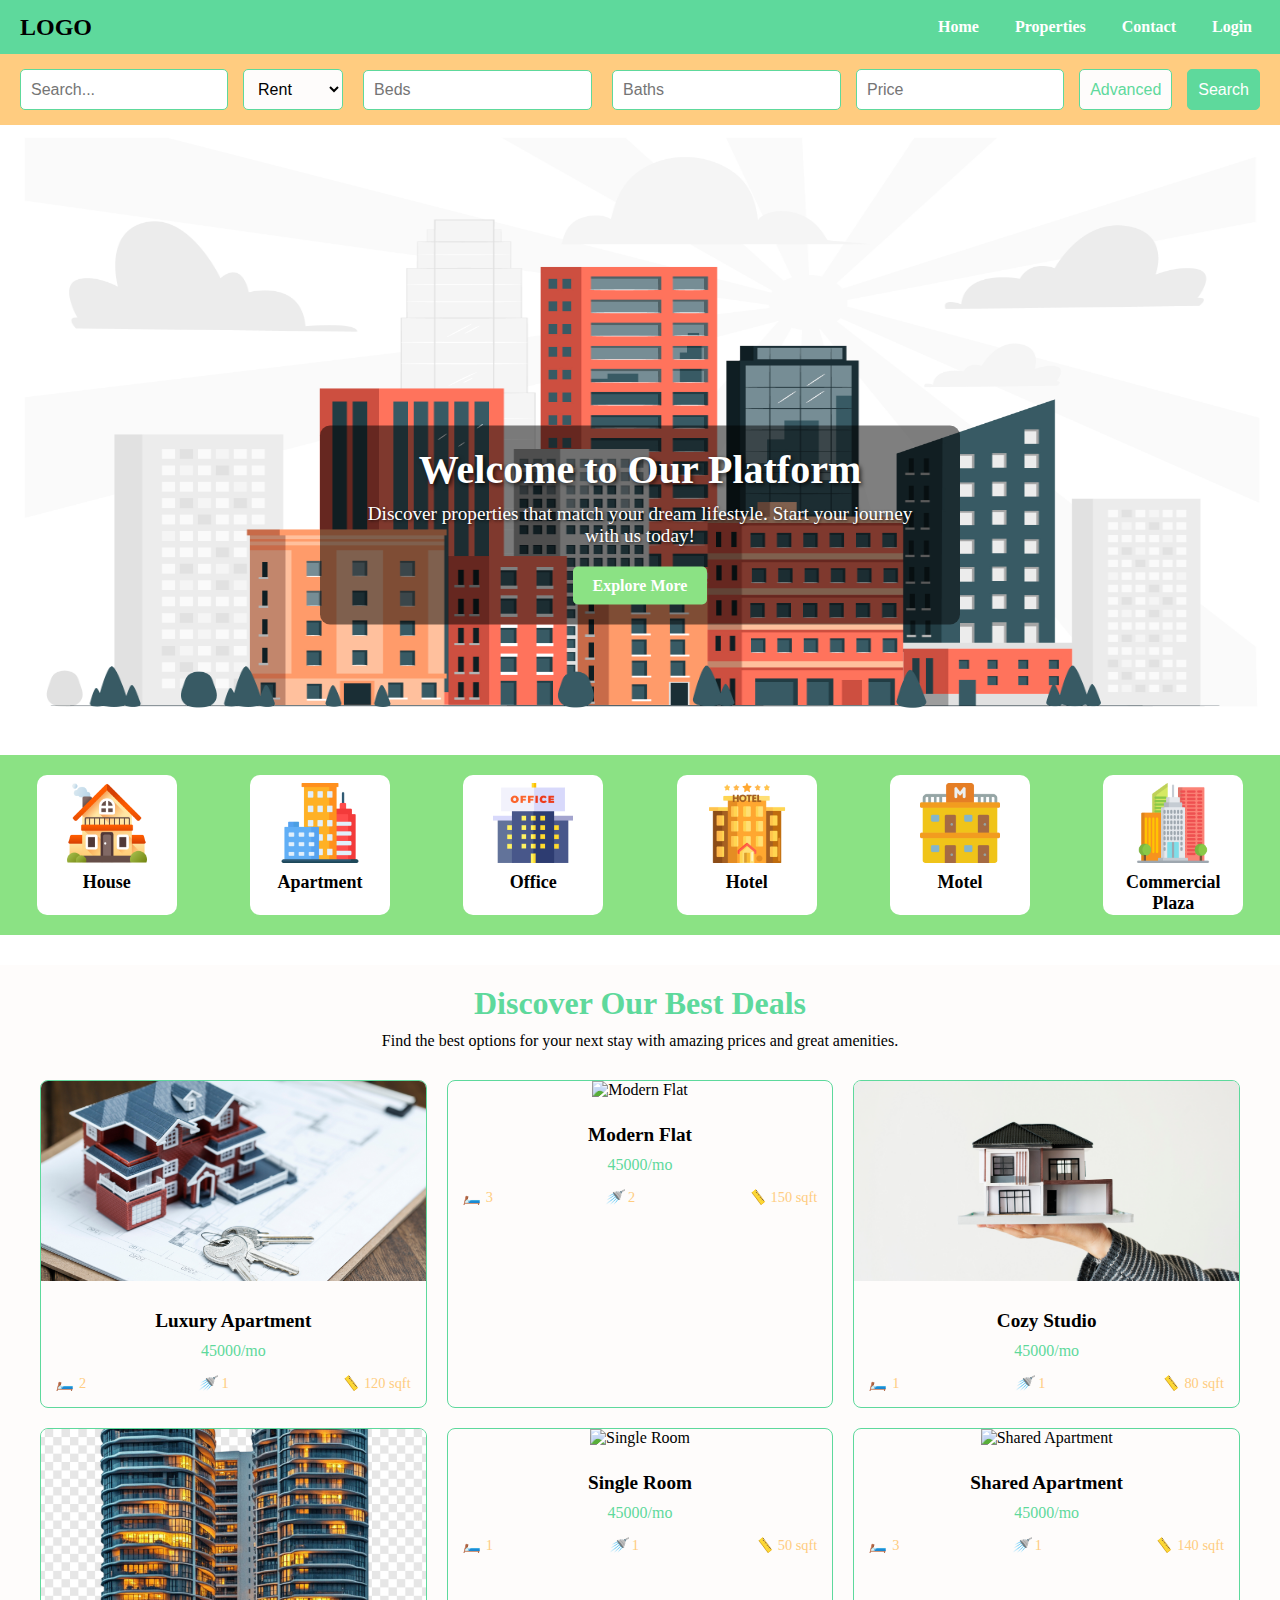
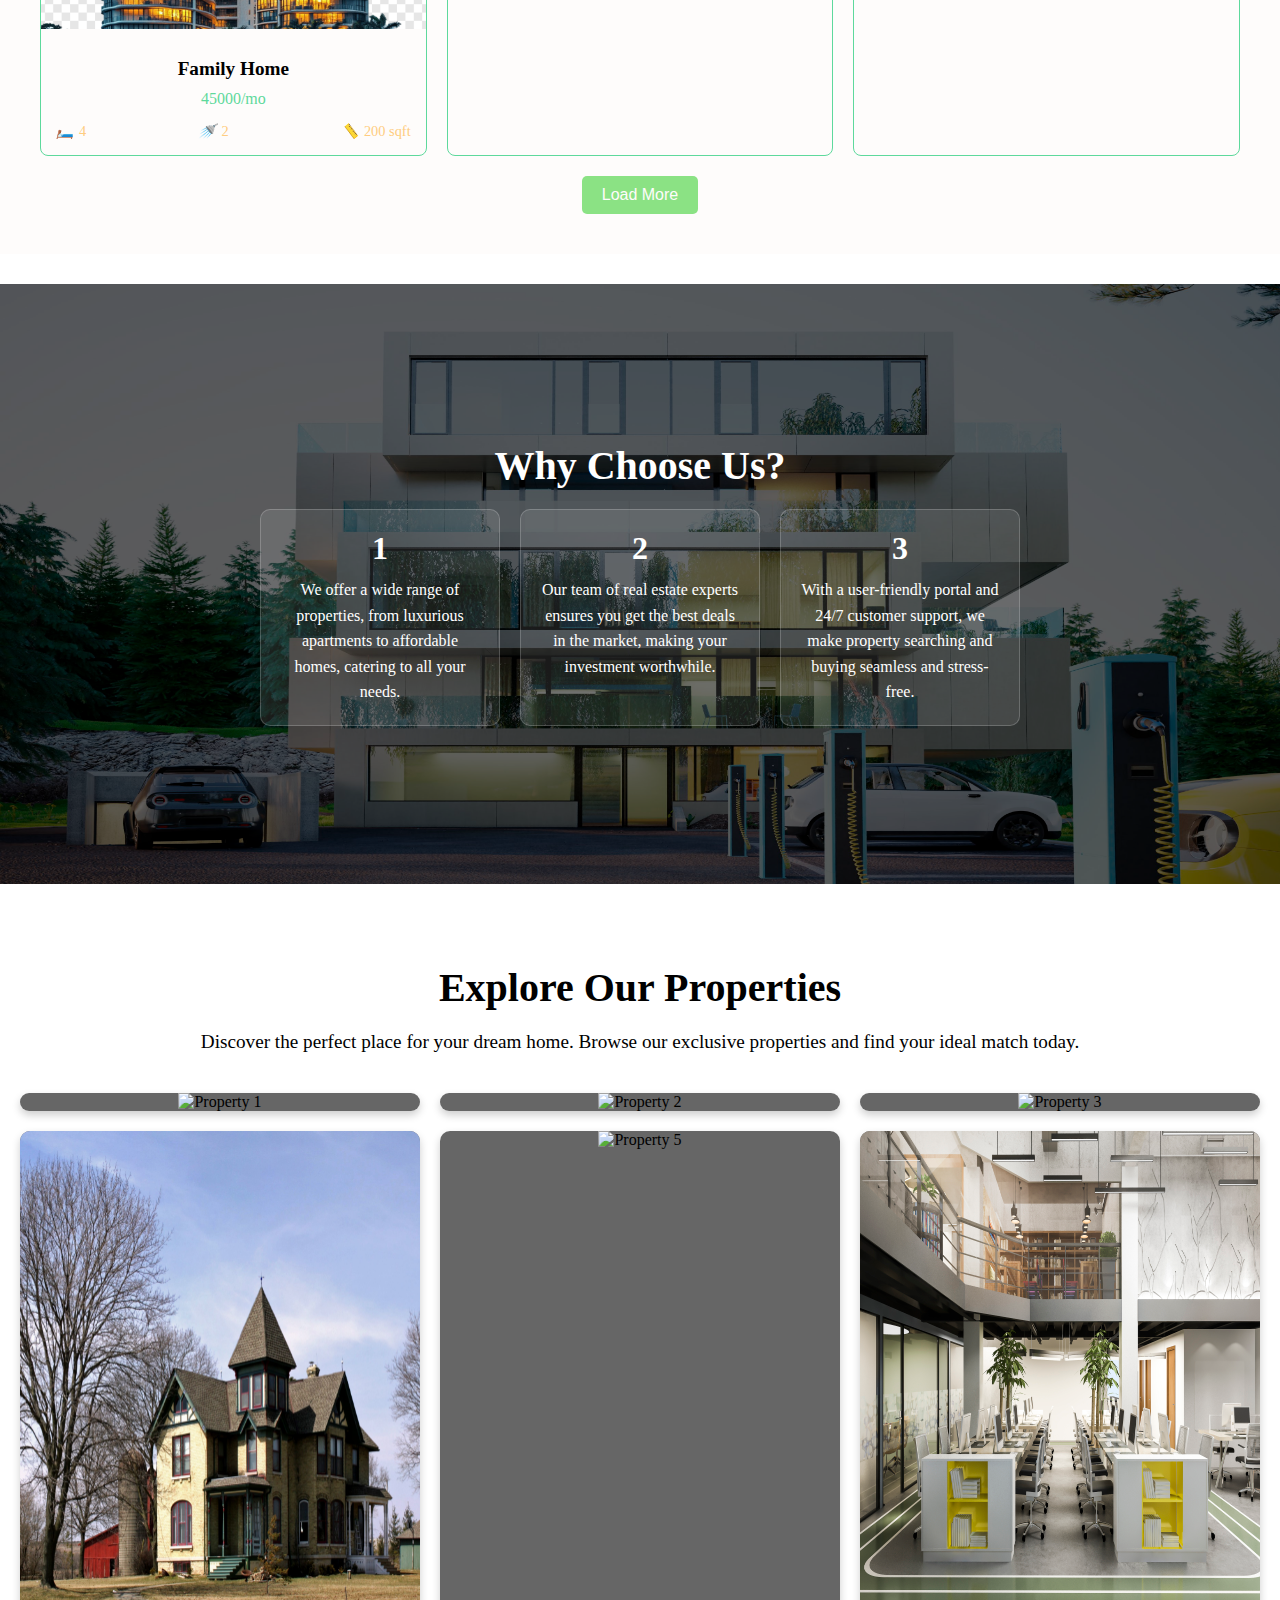
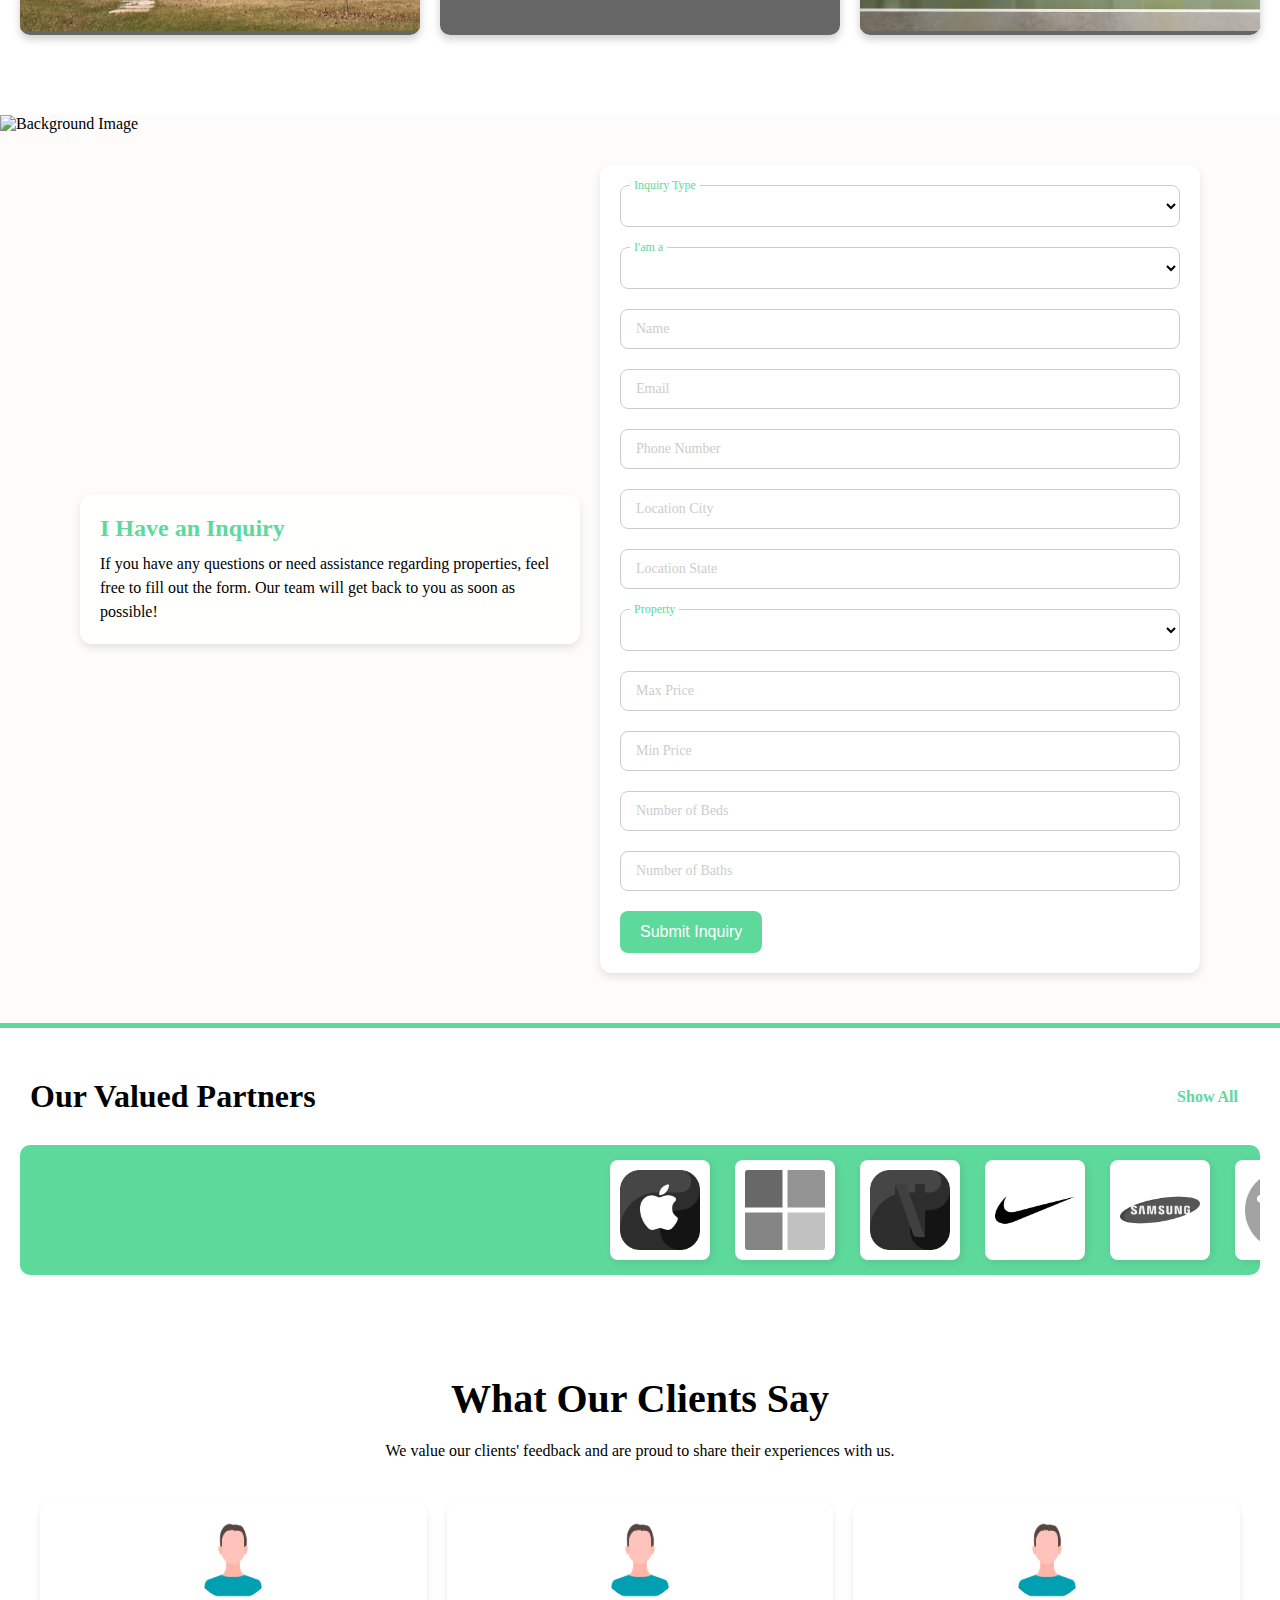
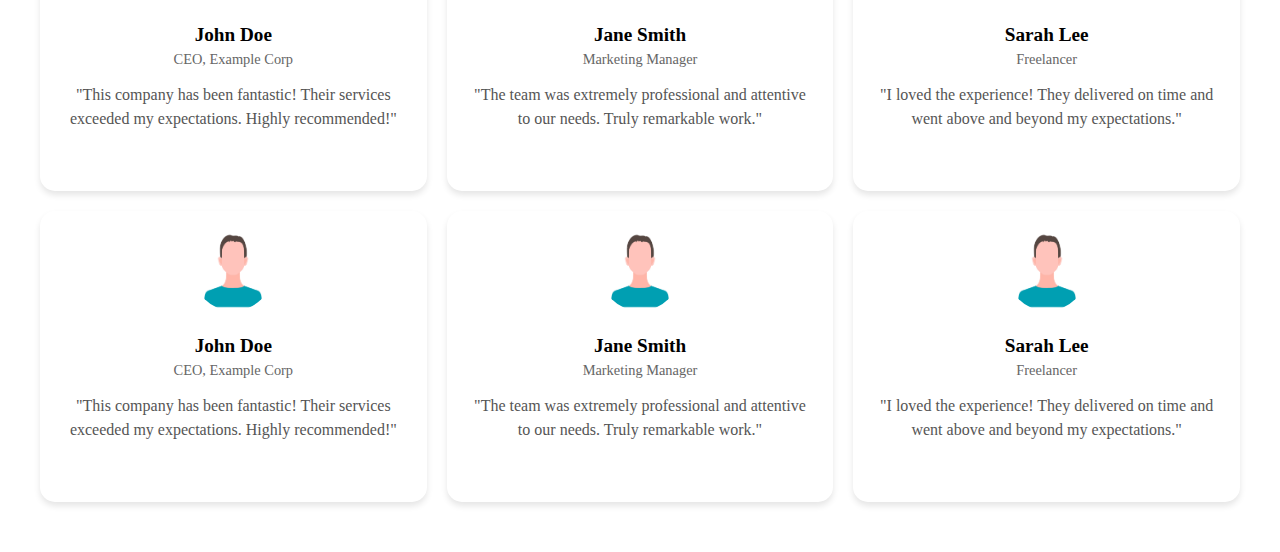
==== index.html @ 2e1c2008 "Update" ====
<!DOCTYPE html>
<html lang="en">

<head>
    <meta charset="UTF-8">
    <meta name="viewport" content="width=device-width, initial-scale=1.0">
    <title>Real-Estate</title>
    <link rel="stylesheet" href="assets/styles/common.css">
    <link rel="stylesheet" href="assets/styles/menu.css">
    <link rel="stylesheet" href="assets/styles/slider-section.css">
    <link rel="stylesheet" href="assets/styles/deals-section.css">
    <link rel="stylesheet" href="assets/styles/service-section.css">
    <link rel="stylesheet" href="assets/styles/better-section.css">
    <link rel="stylesheet" href="assets/styles/properties-section.css">
    <link rel="stylesheet" href="assets/styles/inquery-section.css">
    <link rel="stylesheet" href="assets/styles/partner-section.css">
    <link rel="stylesheet" href="assets/styles/testimonial-section.css">
</head>

<body>

    <!-- Top Navbar -->
    <div class="top-nav">
        <div class="logo">LOGO</div>
        <div class="menu">
            <a href="#">Home</a>
            <a href="#">Properties</a>
            <a href="#">Contact</a>
            <a href="#">Login</a>
        </div>
        <div class="hamburger" id="hamburger">
            <div></div>
            <div></div>
            <div></div>
        </div>
        <div class="hamburger search-hamburger" id="searchHamburger">
            <div></div>
            <div></div>
        </div>
    </div>

    <!-- Dropdown Menu -->
    <div class="menu-dropdown" id="menuDropdown">
        <a href="#">Home</a>
        <a href="#">Properties</a>
        <a href="#">Contact</a>
        <a href="#">Login</a>
    </div>

    <!-- Lower Search Bar -->
    <div class="search-bar" id="searchBar">
        <input type="text" placeholder="Search...">
        <select>
            <option value="rent">Rent</option>
            <option value="buy">Buy</option>
            <option value="sell">Sell</option>
        </select>
        <div class="icon-input">
            <i class="fa fa-bed"></i>
            <input type="number" placeholder="Beds">
        </div>
        <div class="icon-input">
            <i class="fa fa-bath"></i>
            <input type="number" placeholder="Baths">
        </div>
        <input type="text" placeholder="Price">
        <button class="advanced-btn">Advanced</button>
        <button>Search</button>

        <!-- Advanced Search Fields (Initially Hidden) -->
        <div class="advanced-search" id="advancedSearch">
            <select>
                <option value="">Property Type</option>
                <option value="home">Home</option>
                <option value="office">Office</option>
                <option value="shop">Shop</option>
                <option value="store">Store</option>
            </select>
            <select>
                <option value="">Area</option>
                <option value="basundhara">Basundhara</option>
                <option value="badda">Badda</option>
            </select>
            <div class="icon-input">
                <input type="number" placeholder="Min Area (sq ft)">
                <input type="number" placeholder="Max Area (sq ft)">
            </div> <br><br><br>
            <div class="checkbox-group">
                <label>
                    <input type="checkbox" id="otherFeatures" />
                    Other Features
                </label>
            </div>
            <div id="otherOptions" style="display:none;">
                <div class="checkbox-group">
                    <label><input type="checkbox" /> Swimming Pool</label>
                    <label><input type="checkbox" /> Parking</label>
                    <label><input type="checkbox" /> Garden</label>
                </div>
            </div>
        </div>
    </div>

    <div class="slider-container">
        <div class="slider-content">
            <img src="assets/images/home-page-slide.jpg" alt="Slider Image" class="slider-img">
            <div class="slider-text">
                <h1>Welcome to Our Platform</h1>
                <p>Discover properties that match your dream lifestyle. Start your journey with us today!</p>
                <a href="#" class="explore-btn">Explore More</a>
            </div>
        </div>
    </div>

    <div class="services-container">
        <div class="services-content">
            <img src="assets/images/ServiceIcon/mansion.png" alt="House" class="services-img">
            <h3 class="services-text">House</h3>
        </div>
        <div class="services-content">
            <img src="assets/images/ServiceIcon/building.png" alt="Apartment" class="services-img">
            <h3 class="services-text">Apartment</h3>
        </div>
        <div class="services-content">
            <img src="assets/images/ServiceIcon/office-building.png" alt="Office" class="services-img">
            <h3 class="services-text">Office</h3>
        </div>
        <div class="services-content">
            <img src="assets/images/ServiceIcon/5-stars.png" alt="Hotel" class="services-img">
            <h3 class="services-text">Hotel</h3>
        </div>
        <div class="services-content">
            <img src="assets/images/ServiceIcon/motel.png" alt="Motel" class="services-img">
            <h3 class="services-text">Motel</h3>
        </div>
        <div class="services-content">
            <img src="assets/images/ServiceIcon/skyscraper.png" alt="Commercial Plaza" class="services-img">
            <h3 class="services-text">Commercial Plaza</h3>
        </div>
    </div>

    <section class="deals-section">
        <h1>Discover Our Best Deals</h1>
        <p>Find the best options for your next stay with amazing prices and great amenities.</p>
        <div class="deals-card-container" id="cardContainer">
            <!-- First 6 cards -->
            <a href="#" class="deals-card" style="display: block;">
                <img src="assets/images/card-1.jpg" alt="Luxury Apartment">
                <div class="deals-card-content">
                    <h3>Luxury Apartment</h3>
                    <div class="deals-price">45000/mo</div>
                    <div class="deals-icons">
                        <div><i>🛏️</i> 2</div>
                        <div><i>🚿</i> 1</div>
                        <div><i>📏</i> 120 sqft</div>
                    </div>
                </div>
            </a>
            <a href="#" class="deals-card" style="display: block;">
                <img src="assets/images/card-2.jpg" alt="Modern Flat">
                <div class="deals-card-content">
                    <h3>Modern Flat</h3>
                    <div class="deals-price">45000/mo</div>
                    <div class="deals-icons">
                        <div><i>🛏️</i> 3</div>
                        <div><i>🚿</i> 2</div>
                        <div><i>📏</i> 150 sqft</div>
                    </div>
                </div>
            </a>
            <a href="#" class="deals-card" style="display: block;">
                <img src="assets/images/card-3.jpg" alt="Cozy Studio">
                <div class="deals-card-content">
                    <h3>Cozy Studio</h3>
                    <div class="deals-price">45000/mo</div>
                    <div class="deals-icons">
                        <div><i>🛏️</i> 1</div>
                        <div><i>🚿</i> 1</div>
                        <div><i>📏</i> 80 sqft</div>
                    </div>
                </div>
            </a>
            <a href="#" class="deals-card" style="display: block;">
                <img src="assets/images/card-4.jpg" alt="Family Home">
                <div class="deals-card-content">
                    <h3>Family Home</h3>
                    <div class="deals-price">45000/mo</div>
                    <div class="deals-icons">
                        <div><i>🛏️</i> 4</div>
                        <div><i>🚿</i> 2</div>
                        <div><i>📏</i> 200 sqft</div>
                    </div>
                </div>
            </a>
            <a href="#" class="deals-card" style="display: block;">
                <img src="assets/images/card-5.jpg" alt="Single Room">
                <div class="deals-card-content">
                    <h3>Single Room</h3>
                    <div class="deals-price">45000/mo</div>
                    <div class="deals-icons">
                        <div><i>🛏️</i> 1</div>
                        <div><i>🚿</i> 1</div>
                        <div><i>📏</i> 50 sqft</div>
                    </div>
                </div>
            </a>
            <a href="#" class="deals-card" style="display: block;">
                <img src="assets/images/card-6.jpg" alt="Shared Apartment">
                <div class="deals-card-content">
                    <h3>Shared Apartment</h3>
                    <div class="deals-price">45000/mo</div>
                    <div class="deals-icons">
                        <div><i>🛏️</i> 3</div>
                        <div><i>🚿</i> 1</div>
                        <div><i>📏</i> 140 sqft</div>
                    </div>
                </div>
            </a>
            <a href="#" class="deals-card" style="display: none;">
                <img src="assets/images/card-4.jpg" alt="Family Home">
                <div class="deals-card-content">
                    <h3>Family Home</h3>
                    <div class="deals-price">45000/mo</div>
                    <div class="deals-icons">
                        <div><i>🛏️</i> 4</div>
                        <div><i>🚿</i> 2</div>
                        <div><i>📏</i> 200 sqft</div>
                    </div>
                </div>
            </a>
            <a href="#" class="deals-card" style="display: none;">
                <img src="assets/images/card-5.jpg" alt="Single Room">
                <div class="deals-card-content">
                    <h3>Single Room</h3>
                    <div class="deals-price">45000/mo</div>
                    <div class="deals-icons">
                        <div><i>🛏️</i> 1</div>
                        <div><i>🚿</i> 1</div>
                        <div><i>📏</i> 50 sqft</div>
                    </div>
                </div>
            </a>
            <a href="#" class="deals-card" style="display: none;">
                <img src="assets/images/card-6.jpg" alt="Shared Apartment">
                <div class="deals-card-content">
                    <h3>Shared Apartment</h3>
                    <div class="deals-price">45000/mo</div>
                    <div class="deals-icons">
                        <div><i>🛏️</i> 3</div>
                        <div><i>🚿</i> 1</div>
                        <div><i>📏</i> 140 sqft</div>
                    </div>
                </div>
            </a>
            <a href="#" class="deals-card" style="display: none;">
                <img src="assets/images/card-4.jpg" alt="Family Home">
                <div class="deals-card-content">
                    <h3>Family Home</h3>
                    <div class="deals-price">45000/mo</div>
                    <div class="deals-icons">
                        <div><i>🛏️</i> 4</div>
                        <div><i>🚿</i> 2</div>
                        <div><i>📏</i> 200 sqft</div>
                    </div>
                </div>
            </a>
            <a href="#" class="deals-card" style="display: none;">
                <img src="assets/images/card-5.jpg" alt="Single Room">
                <div class="deals-card-content">
                    <h3>Single Room</h3>
                    <div class="deals-price">45000/mo</div>
                    <div class="deals-icons">
                        <div><i>🛏️</i> 1</div>
                        <div><i>🚿</i> 1</div>
                        <div><i>📏</i> 50 sqft</div>
                    </div>
                </div>
            </a>
            <a href="#" class="deals-card" style="display: none;">
                <img src="assets/images/card-6.jpg" alt="Shared Apartment">
                <div class="deals-card-content">
                    <h3>Shared Apartment</h3>
                    <div class="deals-price">45000/mo</div>
                    <div class="deals-icons">
                        <div><i>🛏️</i> 3</div>
                        <div><i>🚿</i> 1</div>
                        <div><i>📏</i> 140 sqft</div>
                    </div>
                </div>
            </a>
            <a href="#" class="deals-card" style="display: none;">
                <img src="assets/images/card-4.jpg" alt="Family Home">
                <div class="deals-card-content">
                    <h3>Family Home</h3>
                    <div class="deals-price">45000/mo</div>
                    <div class="deals-icons">
                        <div><i>🛏️</i> 4</div>
                        <div><i>🚿</i> 2</div>
                        <div><i>📏</i> 200 sqft</div>
                    </div>
                </div>
            </a>
            <a href="#" class="deals-card" style="display: none;">
                <img src="assets/images/card-5.jpg" alt="Single Room">
                <div class="deals-card-content">
                    <h3>Single Room</h3>
                    <div class="deals-price">45000/mo</div>
                    <div class="deals-icons">
                        <div><i>🛏️</i> 1</div>
                        <div><i>🚿</i> 1</div>
                        <div><i>📏</i> 50 sqft</div>
                    </div>
                </div>
            </a>
            <a href="#" class="deals-card" style="display: none;">
                <img src="assets/images/card-6.jpg" alt="Shared Apartment">
                <div class="deals-card-content">
                    <h3>Shared Apartment</h3>
                    <div class="deals-price">45000/mo</div>
                    <div class="deals-icons">
                        <div><i>🛏️</i> 3</div>
                        <div><i>🚿</i> 1</div>
                        <div><i>📏</i> 140 sqft</div>
                    </div>
                </div>
            </a>
            <a href="#" class="deals-card" style="display: none;">
                <img src="assets/images/card-4.jpg" alt="Family Home">
                <div class="deals-card-content">
                    <h3>Family Home</h3>
                    <div class="deals-price">45000/mo</div>
                    <div class="deals-icons">
                        <div><i>🛏️</i> 4</div>
                        <div><i>🚿</i> 2</div>
                        <div><i>📏</i> 200 sqft</div>
                    </div>
                </div>
            </a>
            <a href="#" class="deals-card" style="display: none;">
                <img src="assets/images/card-5.jpg" alt="Single Room">
                <div class="deals-card-content">
                    <h3>Single Room</h3>
                    <div class="deals-price">45000/mo</div>
                    <div class="deals-icons">
                        <div><i>🛏️</i> 1</div>
                        <div><i>🚿</i> 1</div>
                        <div><i>📏</i> 50 sqft</div>
                    </div>
                </div>
            </a>
            <a href="#" class="deals-card" style="display: none;">
                <img src="assets/images/card-6.jpg" alt="Shared Apartment">
                <div class="deals-card-content">
                    <h3>Shared Apartment</h3>
                    <div class="deals-price">45000/mo</div>
                    <div class="deals-icons">
                        <div><i>🛏️</i> 3</div>
                        <div><i>🚿</i> 1</div>
                        <div><i>📏</i> 140 sqft</div>
                    </div>
                </div>
            </a>
        </div>
        <button class="deals-load-more" id="loadMore">Load More</button>
    </section>

    <section class="better-section">
        <img src="assets/images/best.jpg" alt="Real Estate Background">
        <div class="better-content">
            <h2>Why Choose Us?</h2>
            <div class="better-points">
                <div class="point">
                    <h3>1</h3>
                    <p>We offer a wide range of properties, from luxurious apartments to affordable homes, catering to
                        all your needs.</p>
                </div>
                <div class="point">
                    <h3>2</h3>
                    <p>Our team of real estate experts ensures you get the best deals in the market, making your
                        investment worthwhile.</p>
                </div>
                <div class="point">
                    <h3>3</h3>
                    <p>With a user-friendly portal and 24/7 customer support, we make property searching and buying
                        seamless and stress-free.</p>
                </div>
            </div>
        </div>
    </section>

    <section class="explore-properties">
        <h2>Explore Our Properties</h2>
        <p>Discover the perfect place for your dream home. Browse our exclusive properties and find your ideal match
            today.</p>

        <!-- Property Grid -->
        <div class="properties-grid">
            <!-- Card 1 -->
            <a href="#" class="property-card">
                <img src="assets/images/property/Luxury City Villa.jpg" alt="Property 1">
                <div class="property-info">
                    <h3>Luxury City Villa</h3>
                    <p>10 Available</p>
                    <button>More Details</button>
                </div>
            </a>
            <!-- Card 2 -->
            <a href="#" class="property-card">
                <img src="assets/images/property/Modern Downtown Loft.jpg" alt="Property 2">
                <div class="property-info">
                    <h3>Modern Downtown Loft</h3>
                    <p>7 Available</p>
                    <button>More Details</button>
                </div>
            </a>
            <!-- Card 3 -->
            <a href="#" class="property-card">
                <img src="assets/images/property/Cozy Beachfront Bungalow.jpg" alt="Property 3">
                <div class="property-info">
                    <h3>Cozy Beachfront Bungalow</h3>
                    <p>5 Available</p>
                    <button>More Details</button>
                </div>
            </a>
            <!-- Card 4 -->
            <a href="#" class="property-card">
                <img src="assets/images/property/Spacious Suburban House.jpg" alt="Property 4">
                <div class="property-info">
                    <h3>Spacious Suburban House</h3>
                    <p>3 Available</p>
                    <button>More Details</button>
                </div>
            </a>
            <!-- Card 5 -->
            <a href="#" class="property-card">
                <img src="assets/images/property/Elegant Country Estate.jpg" alt="Property 5">
                <div class="property-info">
                    <h3>Elegant Country Estate</h3>
                    <p>2 Available</p>
                    <button>More Details</button>
                </div>
            </a>
            <!-- Card 6 -->
            <a href="#" class="property-card">
                <img src="assets/images/property/Contemporary Office Space.jpg" alt="Property 6">
                <div class="property-info">
                    <h3>Contemporary Office Space</h3>
                    <p>4 Available</p>
                    <button>More Details</button>
                </div>
            </a>
        </div>
    </section>

    <section class="inquiry-section">
        <img src="assets/images/inquery.jpg" alt="Background Image">
        <div class="inquiry-content">
            <h2>I Have an Inquiry</h2>
            <p>If you have any questions or need assistance regarding properties, feel free to fill out the form. Our
                team will get back to you as soon as possible!</p>
        </div>
        <form class="inquiry-form">
            <div class="form-group">
                <select id="inquiry-type">
                    <option value="" disabled selected hidden></option>
                    <option value="rent">Rent</option>
                    <option value="purchase">Purchase</option>
                    <option value="sell">Sell</option>
                    <option value="mortgage">Mortgage</option>
                </select>
                <label for="inquiry-type">Inquiry Type</label>
            </div>

            <div class="form-group">
                <select id="information">
                    <option value="" disabled selected hidden></option>
                    <option value="owner">I am an owner</option>
                    <option value="agent">I am a real estate agent</option>
                </select>
                <label for="information">I'am a</label>
            </div>

            <div class="form-group">
                <input type="text" id="name" placeholder=" " required>
                <label for="name">Name</label>
            </div>

            <div class="form-group">
                <input type="email" id="email" placeholder=" " required>
                <label for="email">Email</label>
            </div>

            <div class="form-group">
                <input type="tel" id="phone" placeholder=" " required>
                <label for="phone">Phone Number</label>
            </div>

            <div class="form-group">
                <input type="text" id="location-city" placeholder=" " required>
                <label for="location-city">Location City</label>
            </div>

            <div class="form-group">
                <input type="text" id="location-state" placeholder=" " required>
                <label for="location-state">Location State</label>
            </div>

            <div class="form-group">
                <select id="property-type">
                    <option value="" disabled selected hidden></option>
                    <optgroup label="Commercial">
                        <option value="office">Office</option>
                        <option value="shop">Shop</option>
                    </optgroup>
                    <optgroup label="Residential">
                        <option value="apartment">Apartment</option>
                        <option value="condo">Condo</option>
                        <option value="multi-family">Multi-Family Home</option>
                        <option value="single-family">Single-Family Home</option>
                    </optgroup>
                </select>
                <label for="property-type">Property</label>
            </div>

            <div class="form-group">
                <input type="number" id="max-price" placeholder=" ">
                <label for="max-price">Max Price</label>
            </div>

            <div class="form-group">
                <input type="number" id="min-price" placeholder=" ">
                <label for="min-price">Min Price</label>
            </div>

            <div class="form-group">
                <input type="number" id="beds" placeholder=" ">
                <label for="beds">Number of Beds</label>
            </div>

            <div class="form-group">
                <input type="number" id="baths" placeholder=" ">
                <label for="baths">Number of Baths</label>
            </div>

            <button type="submit">Submit Inquiry</button>
        </form>
    </section>

    <section class="partner-section">
        <div class="partner-header">
            <h2>Our Valued Partners</h2>
            <a href="#">Show All</a>
        </div>
        <div class="partner-logos">
            <div class="logo-carousel">
                <img src="assets/images/logo/apple.png" alt="Partner 1">
                <img src="assets/images/logo/microsoft.png" alt="Partner 2">
                <img src="assets/images/logo/netflix.png" alt="Partner 3">
                <img src="assets/images/logo/nike.png" alt="Partner 4">
                <img src="assets/images/logo/samsung.png" alt="Partner 5">
                <img src="assets/images/logo/spotify.png" alt="Partner 6">
            </div>
        </div>
    </section>

    <section class="testimonial-section">
        <h2>What Our Clients Say</h2>
        <p>We value our clients' feedback and are proud to share their experiences with us.</p>
        <div class="testimonials">
            <!-- Testimonial 1 -->
            <div class="testimonial-card">
                <img src="assets/images/profile.jpg" alt="Client 1" class="testimonial-image">
                <div class="testimonial-name">John Doe</div>
                <div class="testimonial-role">CEO, Example Corp</div>
                <p class="testimonial-text">"This company has been fantastic! Their services exceeded my expectations.
                    Highly recommended!"</p>
            </div>
            <!-- Testimonial 2 -->
            <div class="testimonial-card">
                <img src="assets/images/profile.jpg" alt="Client 2" class="testimonial-image">
                <div class="testimonial-name">Jane Smith</div>
                <div class="testimonial-role">Marketing Manager</div>
                <p class="testimonial-text">"The team was extremely professional and attentive to our needs. Truly
                    remarkable work."</p>
            </div>
            <!-- Testimonial 3 -->
            <div class="testimonial-card">
                <img src="assets/images/profile.jpg" alt="Client 3" class="testimonial-image">
                <div class="testimonial-name">Sarah Lee</div>
                <div class="testimonial-role">Freelancer</div>
                <p class="testimonial-text">"I loved the experience! They delivered on time and went above and beyond my
                    expectations."</p>
            </div>
            <!-- Testimonial 1 -->
            <div class="testimonial-card">
                <img src="assets/images/profile.jpg" alt="Client 1" class="testimonial-image">
                <div class="testimonial-name">John Doe</div>
                <div class="testimonial-role">CEO, Example Corp</div>
                <p class="testimonial-text">"This company has been fantastic! Their services exceeded my expectations.
                    Highly recommended!"</p>
            </div>
            <!-- Testimonial 2 -->
            <div class="testimonial-card">
                <img src="assets/images/profile.jpg" alt="Client 2" class="testimonial-image">
                <div class="testimonial-name">Jane Smith</div>
                <div class="testimonial-role">Marketing Manager</div>
                <p class="testimonial-text">"The team was extremely professional and attentive to our needs. Truly
                    remarkable work."</p>
            </div>
            <!-- Testimonial 3 -->
            <div class="testimonial-card">
                <img src="assets/images/profile.jpg" alt="Client 3" class="testimonial-image">
                <div class="testimonial-name">Sarah Lee</div>
                <div class="testimonial-role">Freelancer</div>
                <p class="testimonial-text">"I loved the experience! They delivered on time and went above and beyond my
                    expectations."</p>
            </div>
        </div>
    </section> 

    <script src="assets/scripts/menu.js"></script>
    <script src="assets/scripts/deals.js"></script>
    <script src="assets/scripts/partner.js"></script>

</body>

</html>
---- assets/styles/common.css ----
:root {
    --text: #000;
    --background: #fefcfb;
    --primary: #5ed99c;
    --secondary: #ffcc80;
    --accent: #8be284;
    --white: #fff;
    --input-border: #ccc;

}

* {
    margin: 0;
    padding: 0;
    box-sizing: border-box;
    color: var(--text);
    text-decoration: none;
}
---- assets/styles/menu.css ----
/* Top navbar */
 .top-nav {
     display: flex;
     justify-content: space-between;
     align-items: center;
     padding: 10px 20px;
     background-color: var(--primary);
     color: #fff;
 }

 .top-nav .logo {
     font-size: 1.5rem;
     font-weight: bold;
 }

 .menu {
     display: flex;
     gap: 20px;
 }

 .menu a {
     text-decoration: none;
     color: #fff;
     font-weight: bold;
     padding: 8px;
 }

 .menu a:hover {
     color: var(--text);
     background-color: var(--background);
     border-radius: 8px;
 }

 .hamburger {
     display: none;
     flex-direction: column;
     gap: 5px;
     cursor: pointer;
 }

 .hamburger div {
     width: 25px;
     height: 3px;
     background-color: #fff;
 }

 /* Cross icon styles when the hamburger is clicked */
 .hamburger.active div:nth-child(1) {
     transform: rotate(45deg);
     position: relative;
     top: 8px;
 }

 .hamburger.active div:nth-child(2) {
     opacity: 0;
 }

 .hamburger.active div:nth-child(3) {
     transform: rotate(-45deg);
     position: relative;
     top: -8px;
 }

 .menu-dropdown {
     display: none;
     flex-direction: column;
     gap: 10px;
     background-color: var(--primary);
     padding: 10px 20px;
 }

 .menu-dropdown a {
     color: #fff;
 }

 /* Lower search bar */
 .search-bar {
     display: flex;
     flex-wrap: wrap;
     gap: 15px;
     padding: 15px 20px;
     background-color: var(--secondary);
     position: sticky;
     top: 0;
     z-index: 1000;
 }

 .search-bar input,
 .search-bar select,
 .search-bar button {
     padding: 10px;
     border: 1px solid var(--primary);
     border-radius: 5px;
     font-size: 1rem;
 }

 .search-bar input {
     flex: 1;
     min-width: 120px;
 }

 .search-bar select {
     background-color: var(--background);
     min-width: 100px;
 }

 .search-bar button {
     background-color: var(--primary);
     color: #fff;
     cursor: pointer;
 }

 .search-bar button:hover {
     background-color: var(--background);
     color: var(--accent);
 }

 .icon-input {
     display: flex;
     align-items: center;
     gap: 5px;
 }

 .icon-input i {
     font-size: 1.2rem;
     color: var(--text);
 }

 /* Advanced search fields (hidden by default) */
 .advanced-search {
     display: none;
     grid-template-columns: repeat(2, 1fr);
     gap: 15px;
     width: 100%;
 }

 /* Show the advanced search fields when the 'active' class is added */
 .advanced-search.active {
     display: grid;
 }

 .advanced-search select,
 .advanced-search input {
     width: 100%;
 }

 .checkbox-group {
     display: flex;
     gap: 10px;
     flex-wrap: wrap;
 }

 .checkbox-group label {
     display: flex;
     gap: 5px;
     align-items: center;
 }

 .search-bar .advanced-btn {
     background-color: var(--background);
     color: var(--primary);
     cursor: pointer;
     border: 1px solid var(--primary);
     border-radius: 5px;
     padding: 10px;
 }

 /* Responsive styles */
 @media (max-width: 768px) {
     .menu {
         display: none;
     }

     .hamburger {
         display: flex;
     }

     .menu-dropdown.active {
         display: flex;
     }

     .search-bar {
         display: none;
         flex-direction: column;
     }

     .search-hamburger {
         display: flex;
     }

     .search-bar.active {
         display: flex;
     }

     .advanced-search {
         grid-template-columns: repeat(1, 1fr);
     }

 }
---- assets/styles/slider-section.css ----
.slider-container {
    position: relative;
    width: 100%;
    max-height: 600px;
    overflow: hidden;
}

.slider-content {
    position: relative;
    max-width: 100%;
    height: 800px;
}

.slider-img {
    width: 100%;
    height: 100%;
    max-height: 600px;
}

.slider-text {
    position: absolute;
    top: 50%;
    left: 50%;
    transform: translate(-50%, -50%);
    text-align: center;
    color: #fff;
    background: rgba(0, 0, 0, 0.5);
    /* Semi-transparent background */
    padding: 20px 30px;
    border-radius: 10px;
}

.slider-text h1 {
    color: var(--white);
    font-size: 2.5rem;
    margin-bottom: 10px;
    text-shadow: 2px 2px 4px rgba(0, 0, 0, 0.7);
}

.slider-text p {
    color: var(--white);
    font-size: 1.2rem;
    margin-bottom: 20px;
    text-shadow: 1px 1px 3px rgba(0, 0, 0, 0.7);
}

.explore-btn {
    display: inline-block;
    padding: 10px 20px;
    font-size: 1rem;
    font-weight: bold;
    color: #fff;
    background-color: var(--accent);
    border: none;
    border-radius: 5px;
    text-decoration: none;
    transition: background-color 0.3s ease;
}

.explore-btn:hover {
    background-color: var(--primary);
}
---- assets/styles/deals-section.css ----
.deals-section {
    margin-top: 30px;
    text-align: center;
    padding: 20px;
    color: var(--text);
    background-color: var(--background);
}

.deals-section h1 {
    font-size: 2rem;
    color: var(--primary);
}

.deals-section p {
    font-size: 1rem;
    margin: 10px 0 30px;
}

.deals-card-container {
    display: grid;
    grid-template-columns: repeat(3, 1fr);
    gap: 20px;
    padding: 0 20px;
}

.deals-card {
    display: block;
    background: var(--background);
    border: 1px solid var(--primary);
    border-radius: 8px;
    overflow: hidden;
    text-decoration: none;
    color: var(--text);
    transition: transform 0.3s ease, box-shadow 0.3s ease;
}

.deals-card:hover {
    transform: translateY(-5px);
    box-shadow: 0 8px 15px rgba(0, 0, 0, 0.1);
}

.deals-card img {
    width: 100%;
    height: 200px;
    object-fit: cover;
}

.deals-card-content {
    padding: 15px;
}

.deals-card-content h3 {
    font-size: 1.2rem;
    margin: 10px 0;
}

.deals-card-content .deals-price {
    font-size: 1rem;
    color: var(--primary);
    margin-bottom: 15px;
}

.deals-card-content .deals-icons {
    display: flex;
    justify-content: space-between;
}

.deals-icons div {
    display: flex;
    align-items: center;
    font-size: 0.9rem;
    color: var(--secondary);
}

.deals-icons div i {
    margin-right: 5px;
}

.deals-load-more {
    background: var(--accent);
    color: var(--background);
    border: none;
    padding: 10px 20px;
    font-size: 1rem;
    border-radius: 5px;
    cursor: pointer;
    margin: 20px auto;
    display: block;
}

.deals-load-more:hover {
    background: var(--primary);
}
---- assets/styles/service-section.css ----
.services-container {
    margin-top: 30px;
    background-color: var(--accent);
    display: grid;
    grid-template-columns: repeat(6, 1fr);
    justify-items: center;

}

.services-content {
    margin: 20px auto;
    background-color: var(--white);
    width: 140px;
    height: 140px;
    text-align: center;
    padding: 8px;
    border-radius: 10px;
    cursor: pointer;
    transition: transform 0.3s ease;
}

.services-content:hover {
    transform: scale(1.05);
}

.services-img {
    height: 80px;
    width: 80px;
}

.services-text {
    margin: 5px;
    font-size: 18px;
    font-weight: 700;
    color: var(--text);
}

@media only screen and (max-width: 980px) {
    .services-container {
        grid-template-columns: repeat(3, 1fr);
    }
}

@media only screen and (max-width: 680px) {
    .services-container {
        grid-template-columns: repeat(2, 1fr);
    }
}

@media only screen and (max-width: 320px) {
    .services-container {
        grid-template-columns: repeat(1, 1fr);
    }
}
---- assets/styles/better-section.css ----
.better-section {
    margin-top: 30px;
    position: relative;
    display: flex;
    flex-direction: column;
    align-items: center;
    justify-content: center;
    height: 600px;
    text-align: center;
    color: var(--white);
    overflow: hidden;
}

.better-section img {
    position: absolute;
    top: 0;
    left: 0;
    width: 100%;
    height: 100%;
    z-index: 0;
}

.better-section::before {
    content: "";
    position: absolute;
    top: 0;
    left: 0;
    width: 100%;
    height: 100%;
    background: #00000099;
    z-index: 1;
}

.better-content {
    position: relative;
    z-index: 2;
    max-width: 800px;
    padding: 20px;
}

.better-content h2 {
    color: var(--white);
    font-size: 2.5rem;
    margin-bottom: 20px;
}

.better-points {
    display: flex;
    flex-wrap: wrap;
    justify-content: space-between;
    gap: 20px;
}

.point {
    flex: 1 1 calc(33% - 20px);
    background: rgba(255, 255, 255, 0.1);
    border: 1px solid rgba(255, 255, 255, 0.2);
    border-radius: 10px;
    padding: 20px;
    text-align: center;
}

.point h3 {
    color: var(--white);
    font-size: 2rem;
    margin: 0 0 10px;
}

.point p {
    color: var(--white);
    font-size: 1rem;
    line-height: 1.6;
}

@media (max-width: 768px) {
    .point {
        flex: 1 1 100%;
    }
}
---- assets/styles/properties-section.css ----
.explore-properties {
    margin-top: 30px;
    padding: 50px 20px;
    text-align: center;
}

.explore-properties h2 {
    font-size: 2.5rem;
    margin-bottom: 20px;
}

.explore-properties p {
    font-size: 1.2rem;
    margin-bottom: 40px;
}

.properties-grid {
    display: grid;
    grid-template-columns: repeat(3, 1fr);
    gap: 20px;
    margin-top: 30px;
}

.property-card {
    position: relative;
    overflow: hidden;
    border-radius: 10px;
    box-shadow: 0 4px 8px rgba(0, 0, 0, 0.2);
    background-color: #00000099;
    transition: transform 0.3s ease-in-out, opacity 0.3s ease;
}

.property-card img {
    width: 100%;
    height: 500px;
    transition: opacity 0.3s ease-in-out;
}

.property-info {
    position: absolute;
    top: 50%;
    left: 50%;
    transform: translate(-50%, -50%);
    opacity: 0;
    text-align: center;
    color: var(--white);
    transition: opacity 0.3s ease-in-out;
}

.property-card:hover .property-info {
    opacity: 1;
}

.property-card:hover img {
    opacity: 0.3;
}

.property-info h3 {
    color: var(--white);
    font-size: 1.8rem;
    margin-bottom: 10px;
}

.property-info p {
    color: var(--white);
    font-size: 1.2rem;
    margin-bottom: 15px;
}

.property-info button {
    background-color: var(--accent);
    color: var(--white);
    padding: 10px 20px;
    border: none;
    border-radius: 5px;
    cursor: pointer;
    font-size: 1rem;
}


@media (max-width: 768px) {
    .properties-grid {
        grid-template-columns: repeat(2, 1fr);
    }
}

@media (max-width: 480px) {
    .properties-grid {
        grid-template-columns: 1fr;
    }
}
---- assets/styles/inquery-section.css ----
.inquiry-section {
    margin-top: 30px;
    display: flex;
    flex-wrap: wrap;
    align-items: center;
    justify-content: center;
    padding: 50px 20px;
    position: relative;
    background-color: var(--background);
}

.inquiry-section img {
    position: absolute;
    top: 0;
    left: 0;
    width: 100%;
    height: 100%;
    z-index: 0;
}

.inquiry-content {
    flex: 1;
    max-width: 500px;
    padding: 20px;
    background-color: rgba(255, 255, 255, 0.8);
    border-radius: 12px;
    box-shadow: 0 4px 8px rgba(0, 0, 0, 0.1);
    margin-right: 20px;
    z-index: 1;
}

.inquiry-content h2 {
    font-size: 24px;
    color: var(--primary);
    margin-bottom: 10px;
}

.inquiry-content p {
    font-size: 16px;
    line-height: 1.5;
    color: var(--text);
}

.inquiry-form {
    flex: 1;
    max-width: 600px;
    padding: 20px;
    background-color: var(--white);
    border-radius: 12px;
    box-shadow: 0 4px 8px rgba(0, 0, 0, 0.1);
    z-index: 1;
}

.form-group {
    position: relative;
    margin-bottom: 20px;
}

.form-group input,
.form-group select {
    width: 100%;
    padding: 12px 10px 10px; /* Adjusted padding for better spacing */
    font-size: 14px;
    border: 1px solid var(--input-border);
    border-radius: 8px;
    background: transparent;
    color: var(--text);
    outline: none;
    transition: border-color 0.3s, padding-top 0.3s; /* Smooth transition for padding */
}

.form-group input:focus,
.form-group select:focus {
    border-color: var(--primary);
    padding-top: 20px; /* Adjust padding to avoid overlapping */
}

.form-group label {
    position: absolute;
    top: 50%;
    left: 12px; /* Adjusted for better alignment */
    font-size: 14px;
    color: var(--input-border);
    transform: translateY(-50%);
    pointer-events: none;
    transition: all 0.3s ease;
    background: var(--white); /* Background color for better contrast */
    padding: 0 4px; /* Padding for label to avoid overlap with the border */
}

.form-group input:focus~label,
.form-group input:not(:placeholder-shown)~label,
.form-group select:focus~label,
.form-group select:not([value=""])~label {
    top: 0;
    left: 10px; /* Slightly inside the input border */
    font-size: 12px;
    color: var(--primary);
}

.inquiry-form button {
    background-color: var(--primary);
    color: var(--white);
    border: none;
    padding: 12px 20px;
    font-size: 16px;
    border-radius: 8px;
    cursor: pointer;
    transition: background-color 0.3s ease;
}

.inquiry-form button:hover {
    background-color: var(--accent);
}

@media (max-width: 768px) {
    .inquiry-section {
        flex-direction: column;
    }

    .inquiry-content {
        margin-right: 0;
        margin-bottom: 20px;
    }
}
---- assets/styles/partner-section.css ----
.partner-section {
    padding: 50px 20px;
    background-color: var(--white);
    text-align: center;
    border-top: 5px solid var(--primary);
}

.partner-header {
    display: flex;
    justify-content: space-between;
    align-items: center;
    margin-bottom: 30px;
    padding: 0 10px;
}

.partner-header h2 {
    font-size: 2rem;
    color: var(--text);
    margin: 0;
}

.partner-header a {
    font-size: 1rem;
    color: var(--primary);
    text-decoration: none;
    font-weight: bold;
    padding: 8px 12px;
    border-radius: 5px;
    transition: background 0.3s, color 0.3s;
}

.partner-header a:hover {
    background: var(--primary);
    color: var(--white);
}

.partner-logos {
    position: relative;
    overflow: hidden;
    width: 100%;
    background: var(--primary);
    border-radius: 10px;
    padding: 15px 0;
}

.logo-carousel {
    display: flex;
    align-items: center;
    gap: 25px;
    animation: scroll-logos 20s linear infinite;
    transform: translateX(calc(50vw - 50px));
    /* Start from center */
}

.logo-carousel img {
    width: 100px;
    height: auto;
    filter: grayscale(100%);
    transition: filter 0.3s, transform 0.3s;
    padding: 10px;
    background: var(--white);
    border-radius: 8px;
    box-shadow: 2px 2px 10px rgba(0, 0, 0, 0.1);
}

.logo-carousel img:hover {
    filter: grayscale(0);
    transform: scale(1.1);
}

/* Keyframes for scrolling */
@keyframes scroll-logos {
    0% {
        transform: translateX(calc(50vw - 50px));
    }

    100% {
        transform: translateX(-50%);
    }
}

/* Responsive Design */
@media (max-width: 768px) {
    .partner-header h2 {
        font-size: 1.5rem;
    }

    .partner-header a {
        font-size: 0.9rem;
    }

    .logo-carousel img {
        width: 80px;
    }
}
---- assets/styles/testimonial-section.css ----
.testimonial-section {
    text-align: center;
    padding: 50px 20px;
}

.testimonial-section h2 {
    font-size: 2.5rem;
    margin-bottom: 20px;
}

.testimonial-section p {
    font-size: 1rem;
    margin-bottom: 40px;
}

.testimonials {
    display: grid;
    grid-template-columns: repeat(3, 1fr);
    gap: 20px;
    max-width: 1200px;
    margin: 0 auto;
}

.testimonial-card {
    background: #fff;
    color: #333;
    border-radius: 15px;
    box-shadow: 0 4px 6px rgba(0, 0, 0, 0.1);
    padding: 20px;
    transition: transform 0.3s, box-shadow 0.3s;
}

.testimonial-card:hover {
    transform: translateY(-10px);
    box-shadow: 0 8px 12px rgba(0, 0, 0, 0.2);
}

.testimonial-image {
    width: 80px;
    height: 80px;
    border-radius: 50%;
    margin: 0 auto 20px;
}

.testimonial-name {
    font-size: 1.2rem;
    font-weight: bold;
    margin-bottom: 5px;
}

.testimonial-role {
    font-size: 0.9rem;
    color: #666;
    margin-bottom: 15px;
}

.testimonial-text {
    font-size: 1rem;
    line-height: 1.5;
    color: #555;
}

/* Responsive Design */
@media (max-width: 768px) {
    .testimonial-section h2 {
        font-size: 2rem;
    }

    .testimonial-section p {
        font-size: 0.9rem;
    }
}
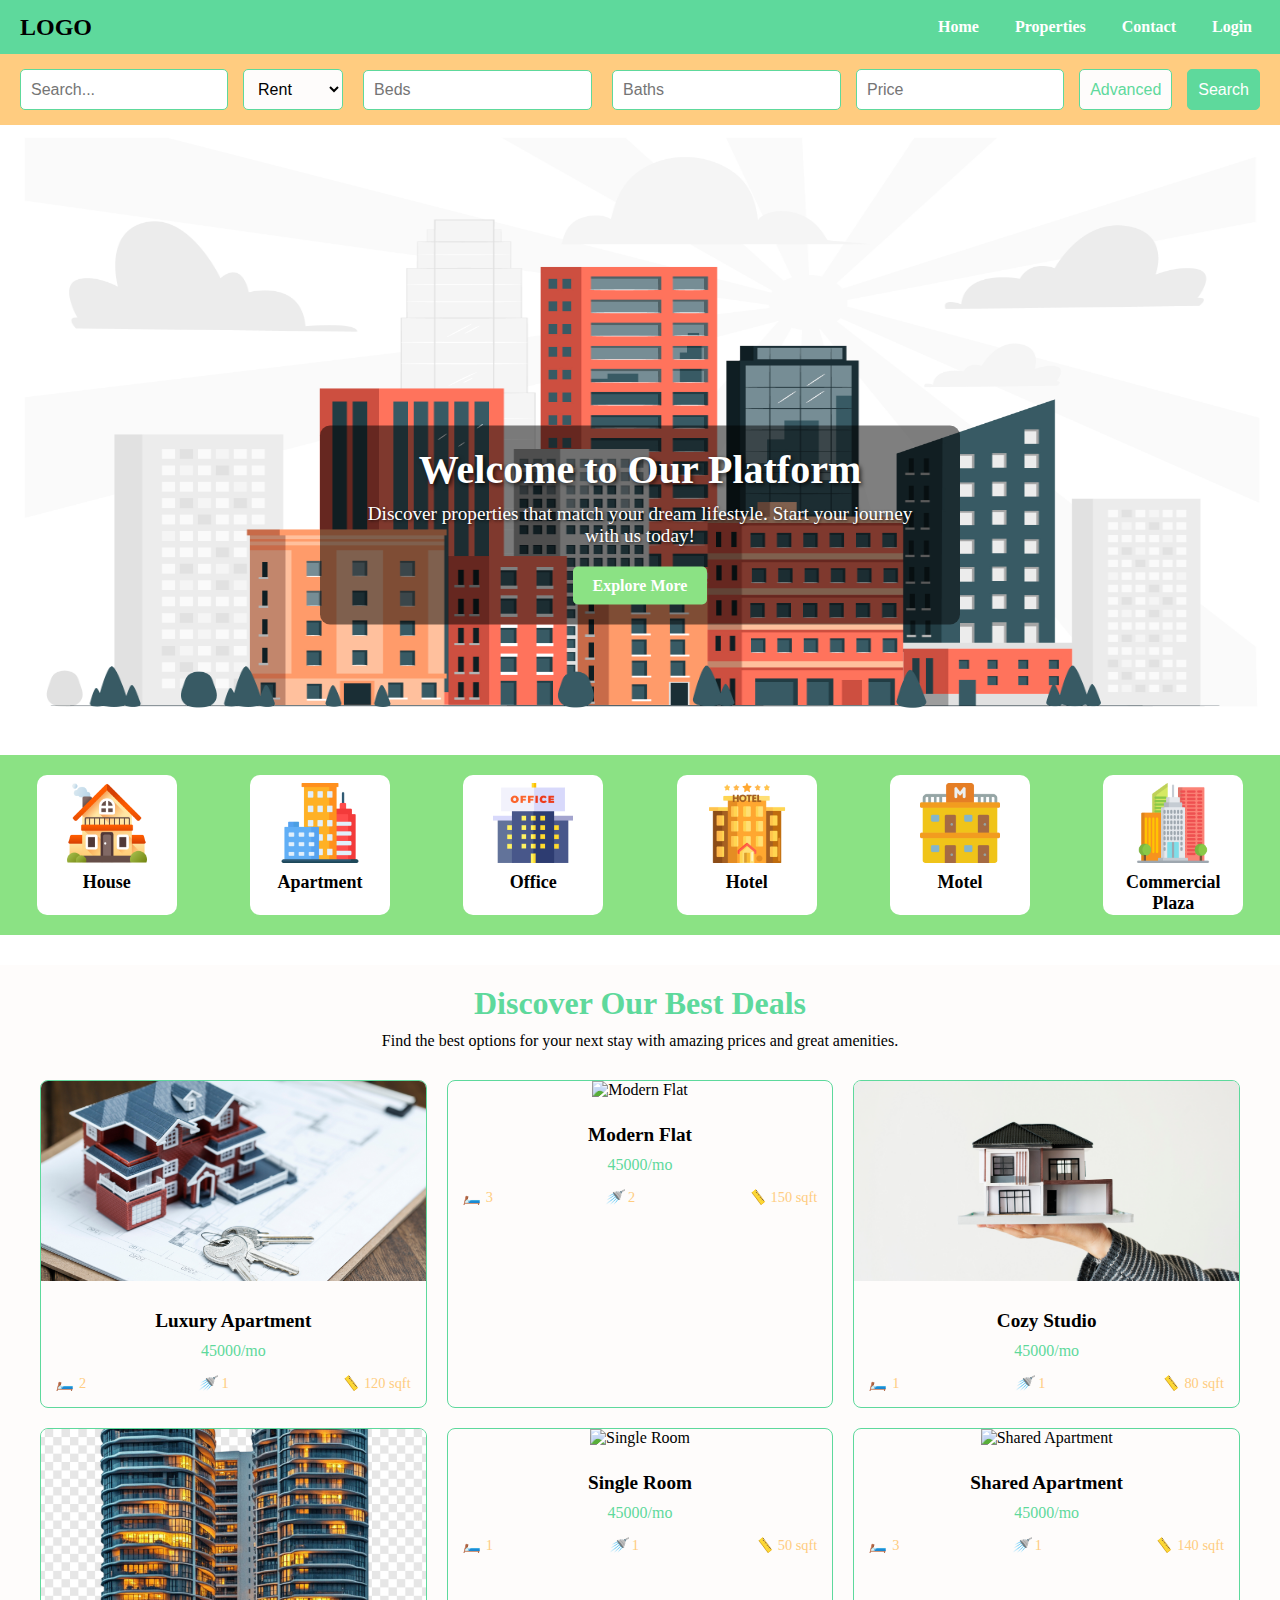
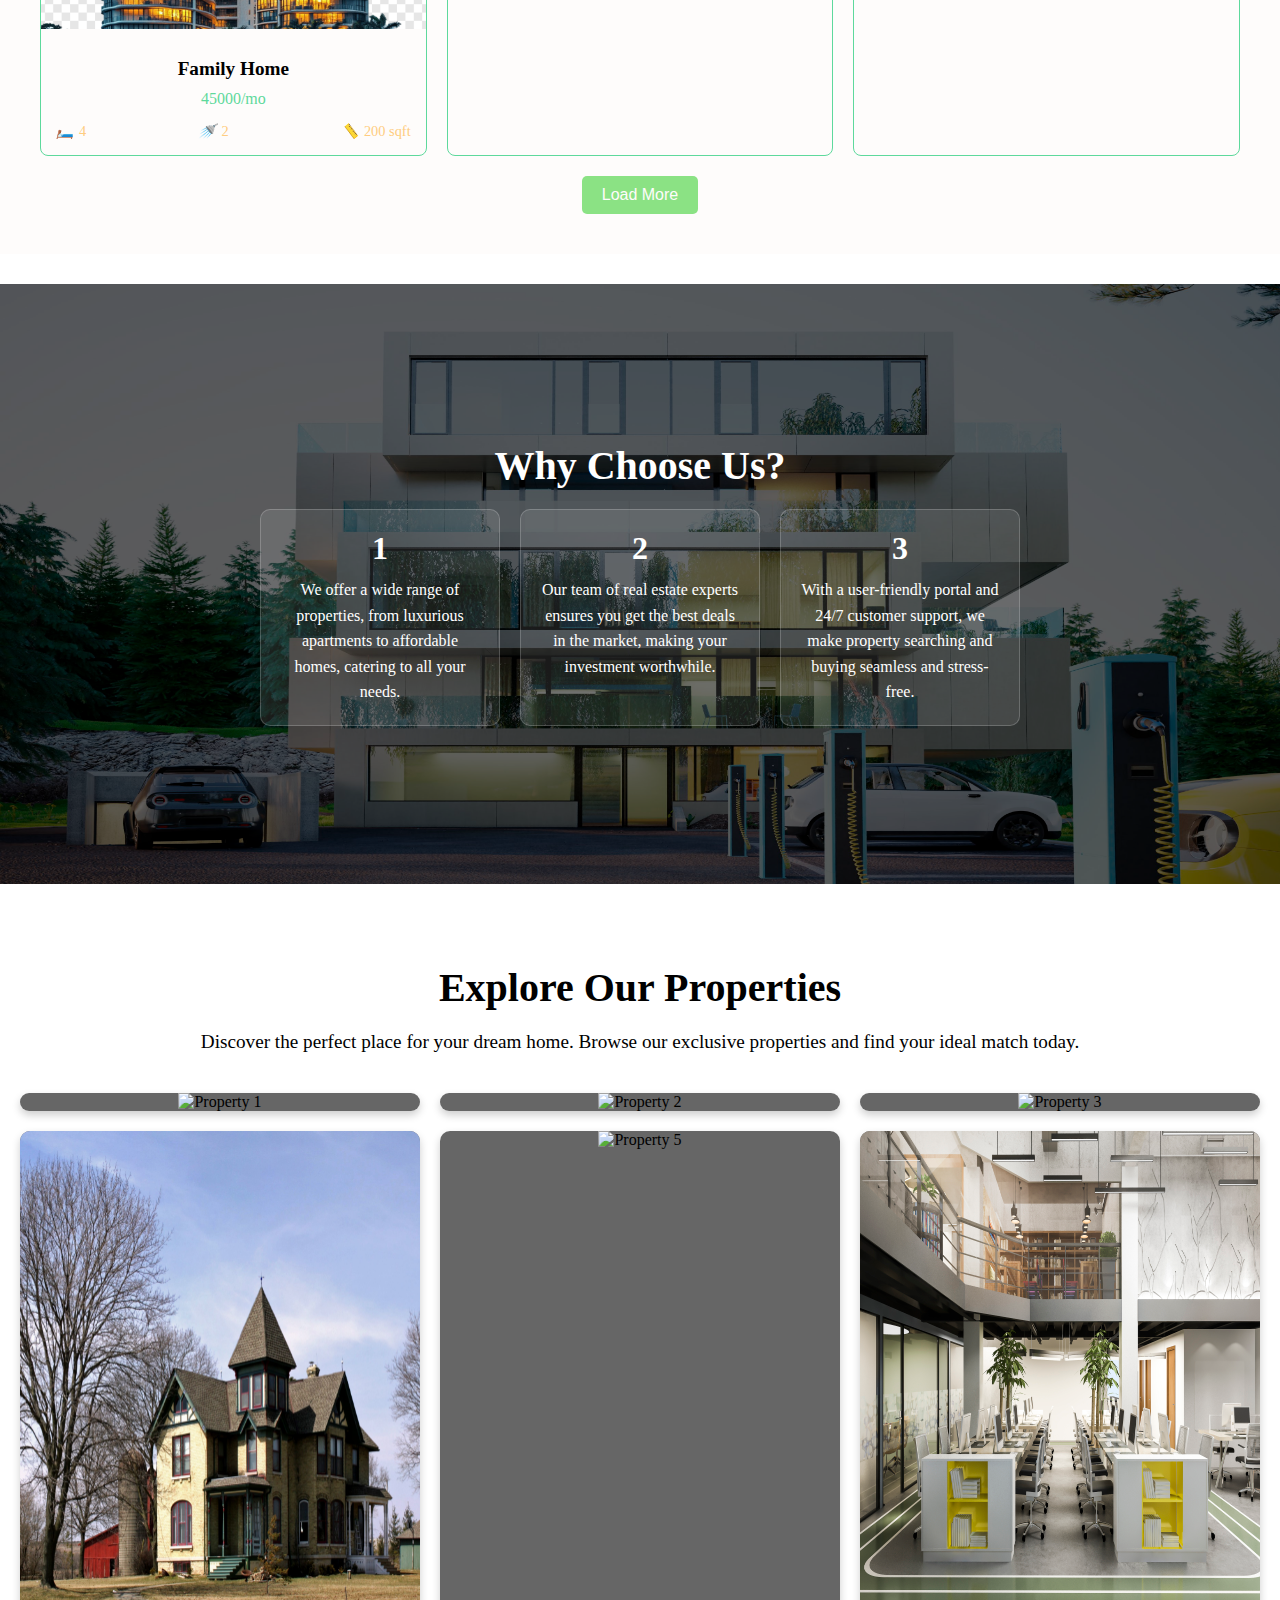
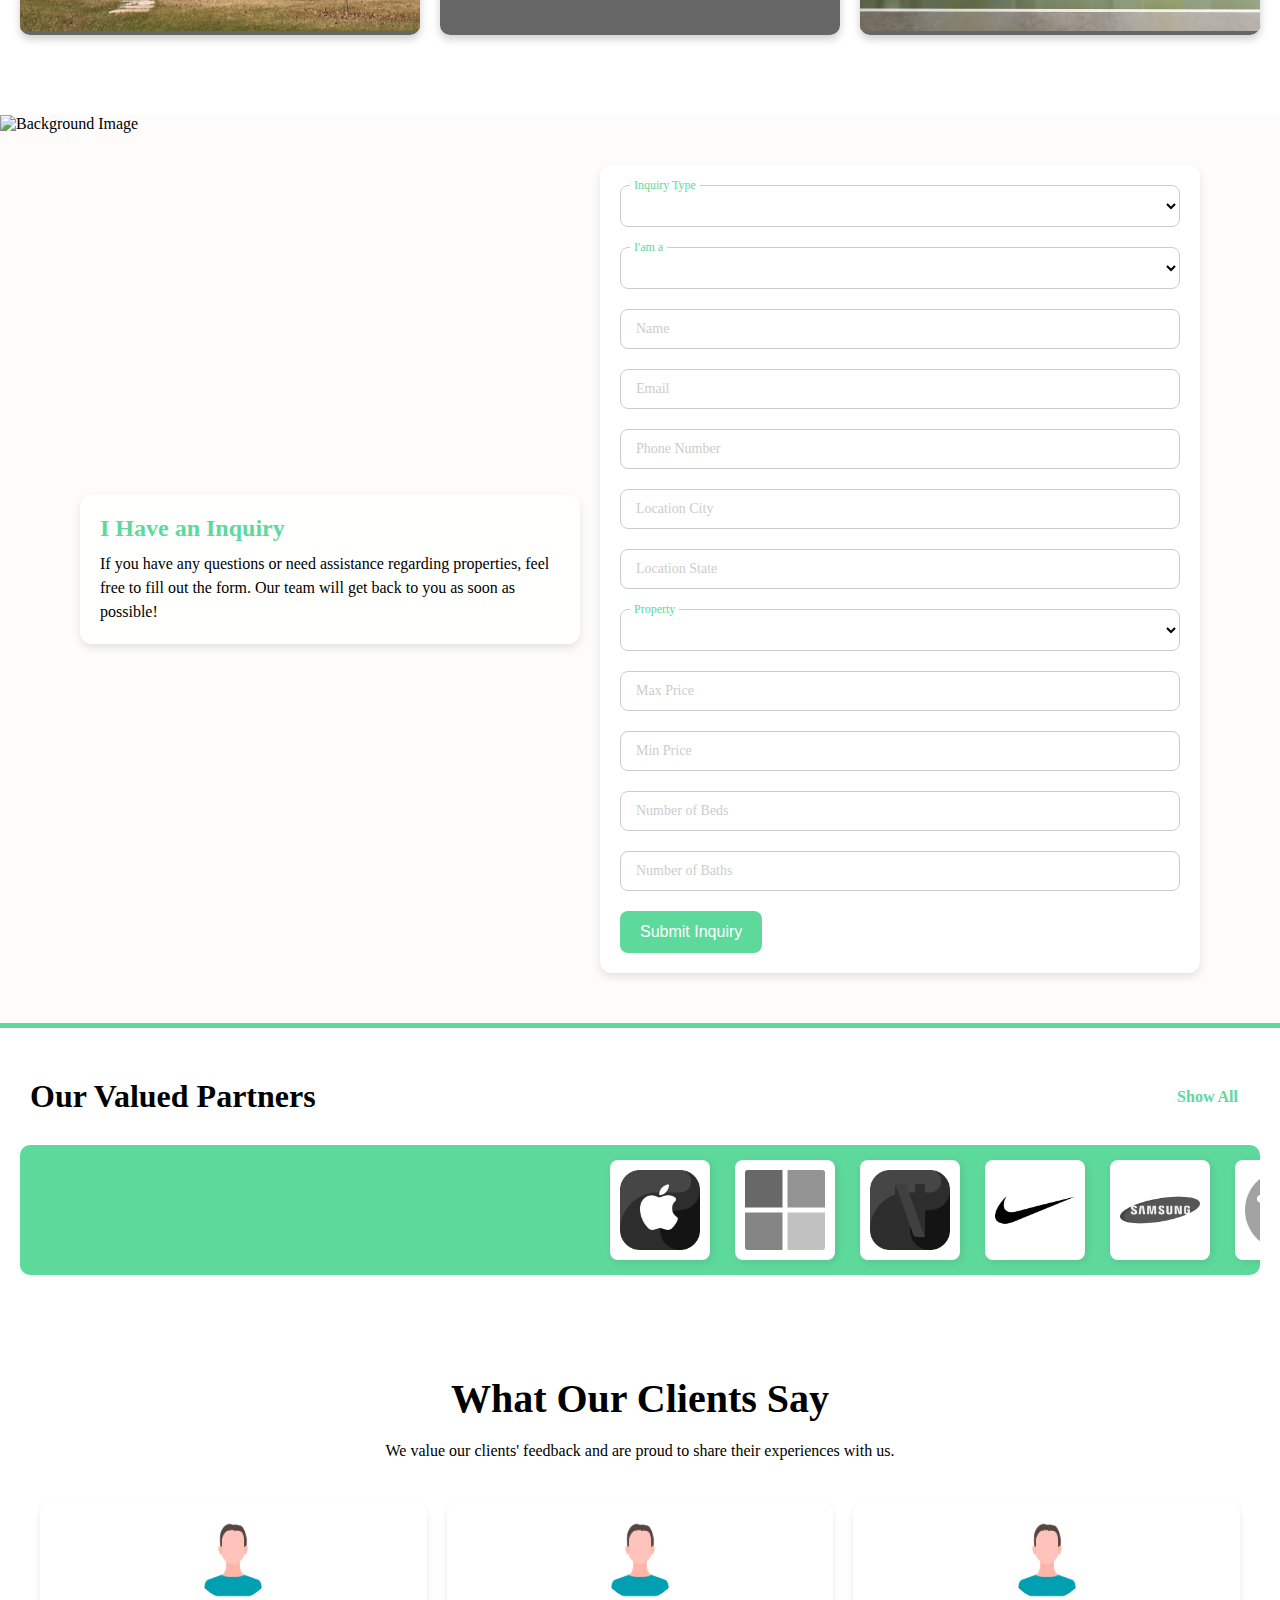
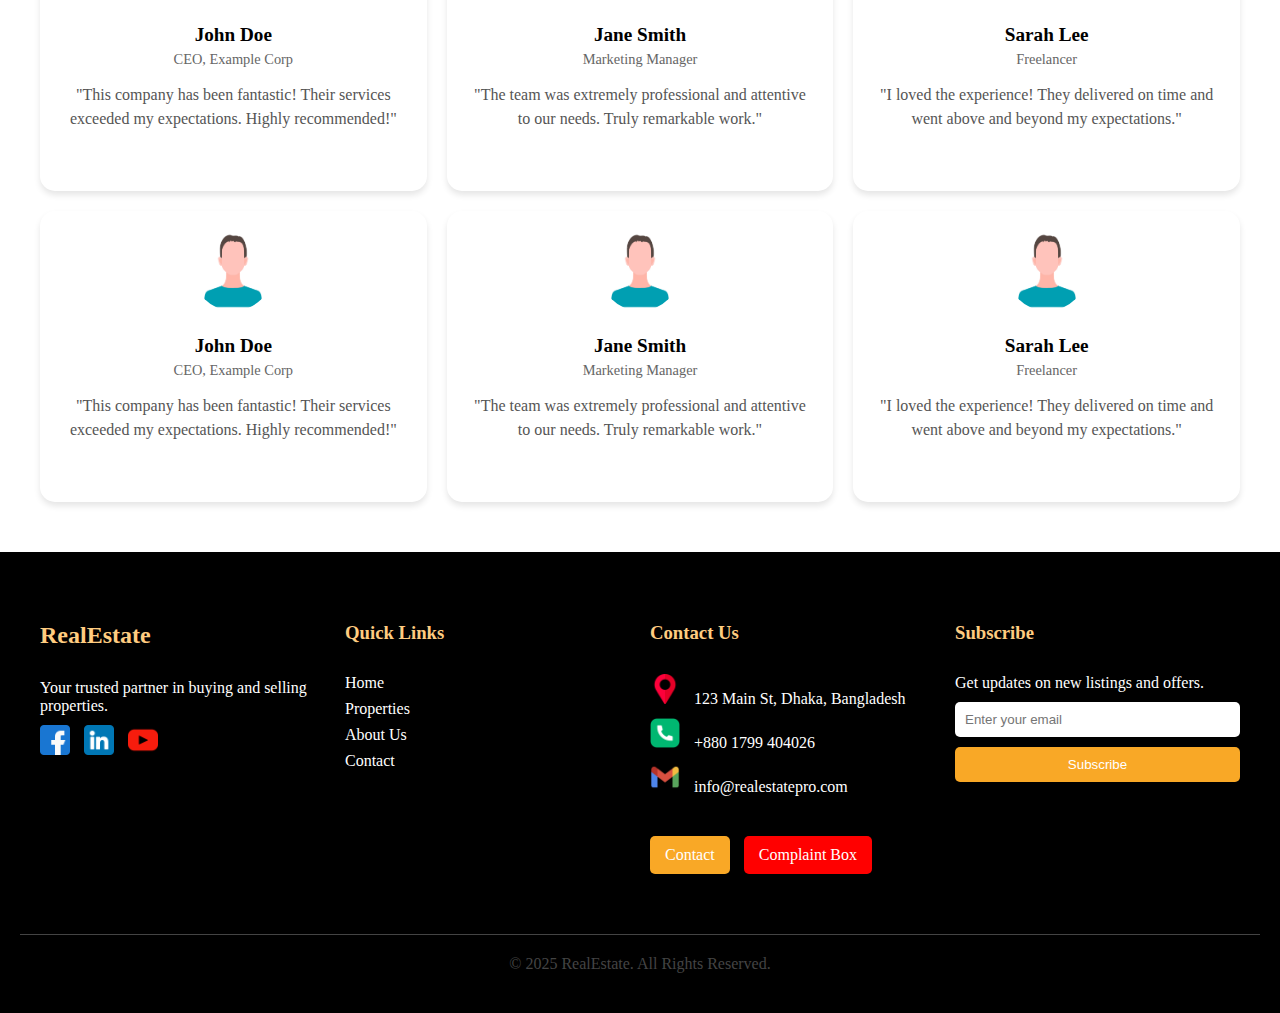
==== commit 769bbce5: "Add the footer section" ====
--- a/index.html
+++ b/index.html
@@ -15,6 +15,7 @@
     <link rel="stylesheet" href="assets/styles/inquery-section.css">
     <link rel="stylesheet" href="assets/styles/partner-section.css">
     <link rel="stylesheet" href="assets/styles/testimonial-section.css">
+    <link rel="stylesheet" href="assets/styles/footer.css">
 </head>
 
 <body>
@@ -616,7 +617,56 @@
                     expectations."</p>
             </div>
         </div>
-    </section> 
+    </section>
+
+
+    <footer class="footer-sections">
+        <div class="footer-container">
+            <div class="footer-section company-info">
+                <h2>RealEstate</h2>
+                <p>Your trusted partner in buying and selling properties.</p>
+                <div class="social-icons">
+                    <a href="#"><img src="assets/images/socialIcons/facebook.png" alt="Facebook"></a>
+                    <a href="#"><img src="assets/images/socialIcons/linkedin.png" alt="Linkedin"></a>
+                    <a href="#"><img src="assets/images/socialIcons/youtube.png" alt="Youtube"></a>
+                </div>
+            </div>
+
+            <div class="footer-section quick-links">
+                <h3>Quick Links</h3>
+                <ul>
+                    <li><a href="#">Home</a></li>
+                    <li><a href="#">Properties</a></li>
+                    <li><a href="#">About Us</a></li>
+                    <li><a href="#">Contact</a></li>
+                </ul>
+            </div>
+
+            <div class="footer-section contact-info">
+                <h3>Contact Us</h3>
+                <p><a href=""><img src="assets/images/socialIcons/location.png" alt="Location"> 123 Main St, Dhaka, Bangladesh</a></p>
+                <p><a href=""><img src="assets/images/socialIcons/mobile.png" alt="Phone"> +880 1799 404026</a></p>
+                <p><a href=""><img src="assets/images/socialIcons/gmail.png" alt="Email"> info@realestatepro.com</a></p>
+                <div class="footer-btns">
+                    <a href="#" class="contact-btn">Contact</a>
+                    <a href="#" class="complaint-btn">Complaint Box</a>
+                </div>
+            </div>
+
+            <div class="footer-section newsletter">
+                <h3>Subscribe</h3>
+                <p>Get updates on new listings and offers.</p>
+                <form>
+                    <input type="email" placeholder="Enter your email">
+                    <button type="submit">Subscribe</button>
+                </form>
+            </div>
+        </div>
+
+        <div class="footer-bottom">
+            <p>&copy; 2025 RealEstate. All Rights Reserved.</p>
+        </div>
+    </footer>
 
     <script src="assets/scripts/menu.js"></script>
     <script src="assets/scripts/deals.js"></script>
--- a/assets/styles/common.css
+++ b/assets/styles/common.css
@@ -6,6 +6,11 @@
     --accent: #8be284;
     --white: #fff;
     --input-border: #ccc;
+    --red: #ff0000;
+    --darkred: #8b0000;
+    --bright-yellow: #f9a826;
+    --carrot-orange: #d88c1b;
+    --outer-space: #444444;
 
 }
 
--- a/assets/styles/footer.css
+++ b/assets/styles/footer.css
@@ -0,0 +1,155 @@
+.footer-sections {
+    background-color: var(--text);
+    color: var(--white);
+    padding: 40px 20px;
+}
+
+.footer-container {
+    display: grid;
+    grid-template-columns: repeat(4, 1fr);
+    gap: 20px;
+    max-width: 1200px;
+    margin: 30px auto;
+}
+
+.footer-section h2,
+.footer-section h3 {
+    color: var(--secondary);
+    margin-bottom: 30px;
+}
+
+.footer-section p,
+.contact-info p a {
+    color: var(--white);
+    margin-bottom: 10px;
+}
+
+
+.social-icons a img,
+.contact-info p a img {
+    width: 30px;
+    margin-right: 10px;
+    transition: transform 0.3s ease;
+}
+
+.social-icons a img:hover {
+    transform: scale(1.2);
+}
+
+.footer-section ul {
+    list-style: none;
+    padding: 0;
+}
+
+.footer-section ul li {
+    margin: 8px 0;
+
+}
+
+.footer-section ul li a {
+    text-decoration: none;
+    color: var(--white);
+    transition: color 0.3s ease;
+}
+
+.footer-section ul li a:hover {
+    color: var(--accent);
+}
+
+.footer-btns a {
+    margin: 30px auto;
+    display: inline-block;
+    padding: 10px 15px;
+    text-decoration: none;
+    border-radius: 5px;
+    margin-right: 10px;
+    color: var(--white);
+}
+
+.complaint-btn {
+    background: var(--red);
+    transition: background 0.3s ease;
+}
+
+.contact-btn {
+    background: var(--bright-yellow);
+    transition: background 0.3s ease;
+}
+
+.complaint-btn:hover {
+    background: var(--darkred);
+}
+
+.contact-btn:hover {
+    background: var(--carrot-orange);
+}
+
+.newsletter form {
+    display: flex;
+    flex-direction: column;
+}
+
+.newsletter input {
+    padding: 10px;
+    margin-bottom: 10px;
+    border-radius: 5px;
+    border: none;
+}
+
+.newsletter button {
+    padding: 10px;
+    background: var(--bright-yellow);
+    color: var(--white);
+    border: none;
+    border-radius: 5px;
+    cursor: pointer;
+    transition: background 0.3s ease;
+}
+
+.newsletter button:hover {
+    background: var(--carrot-orange);
+}
+
+.footer-bottom {
+    text-align: center;
+    padding-top: 20px;
+    border-top: 1px solid var(--outer-space);
+}
+
+.footer-bottom p {
+    color: var(--outer-space);
+
+}
+
+/* Responsive Grid Adjustments */
+@media (max-width: 992px) {
+    .footer-container {
+        grid-template-columns: repeat(3, 1fr);
+    }
+}
+
+@media (max-width: 768px) {
+    .footer-container {
+        grid-template-columns: repeat(2, 1fr);
+    }
+}
+
+@media (max-width: 480px) {
+    .footer-container {
+        grid-template-columns: 1fr;
+        text-align: center;
+    }
+
+    .social-icons a img {
+        margin: 5px;
+    }
+
+    .footer-btns {
+        display: flex;
+        flex-direction: column;
+    }
+
+    .footer-btns a {
+        margin: 5px 0;
+    }
+}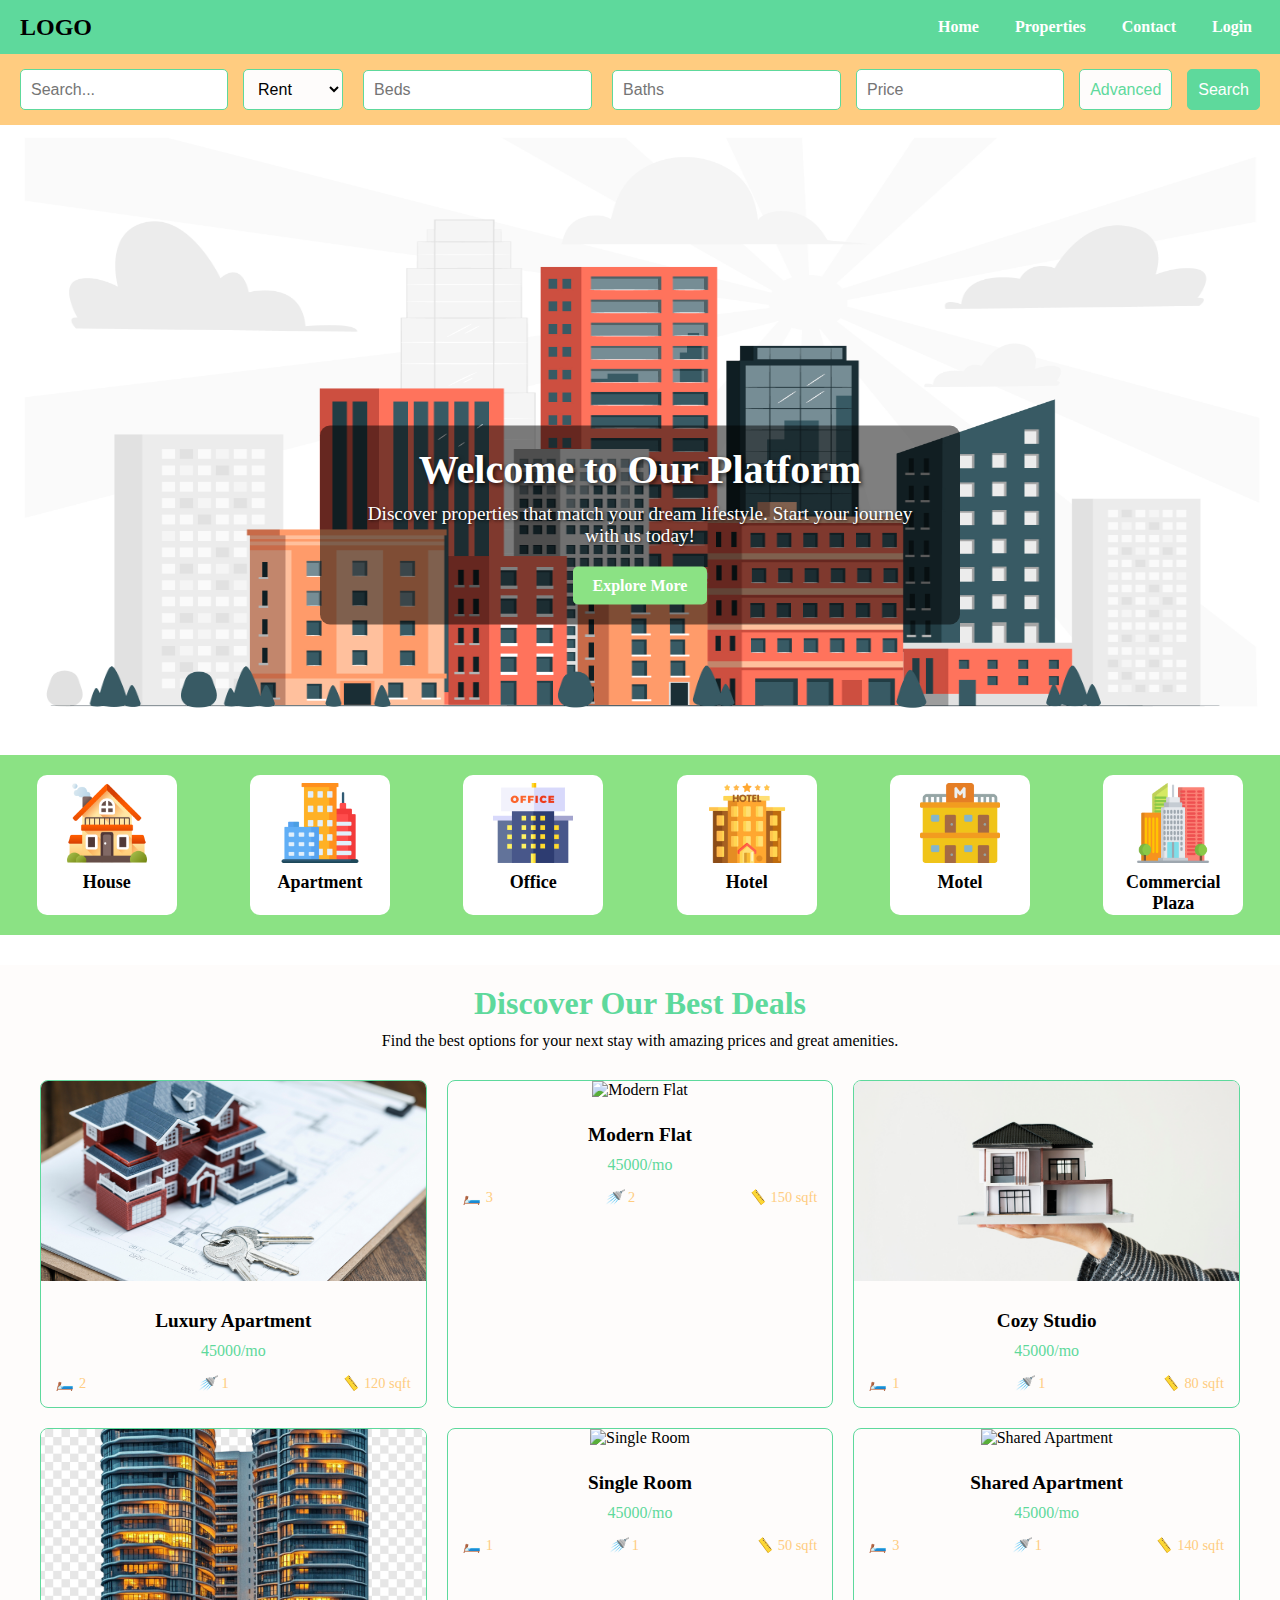
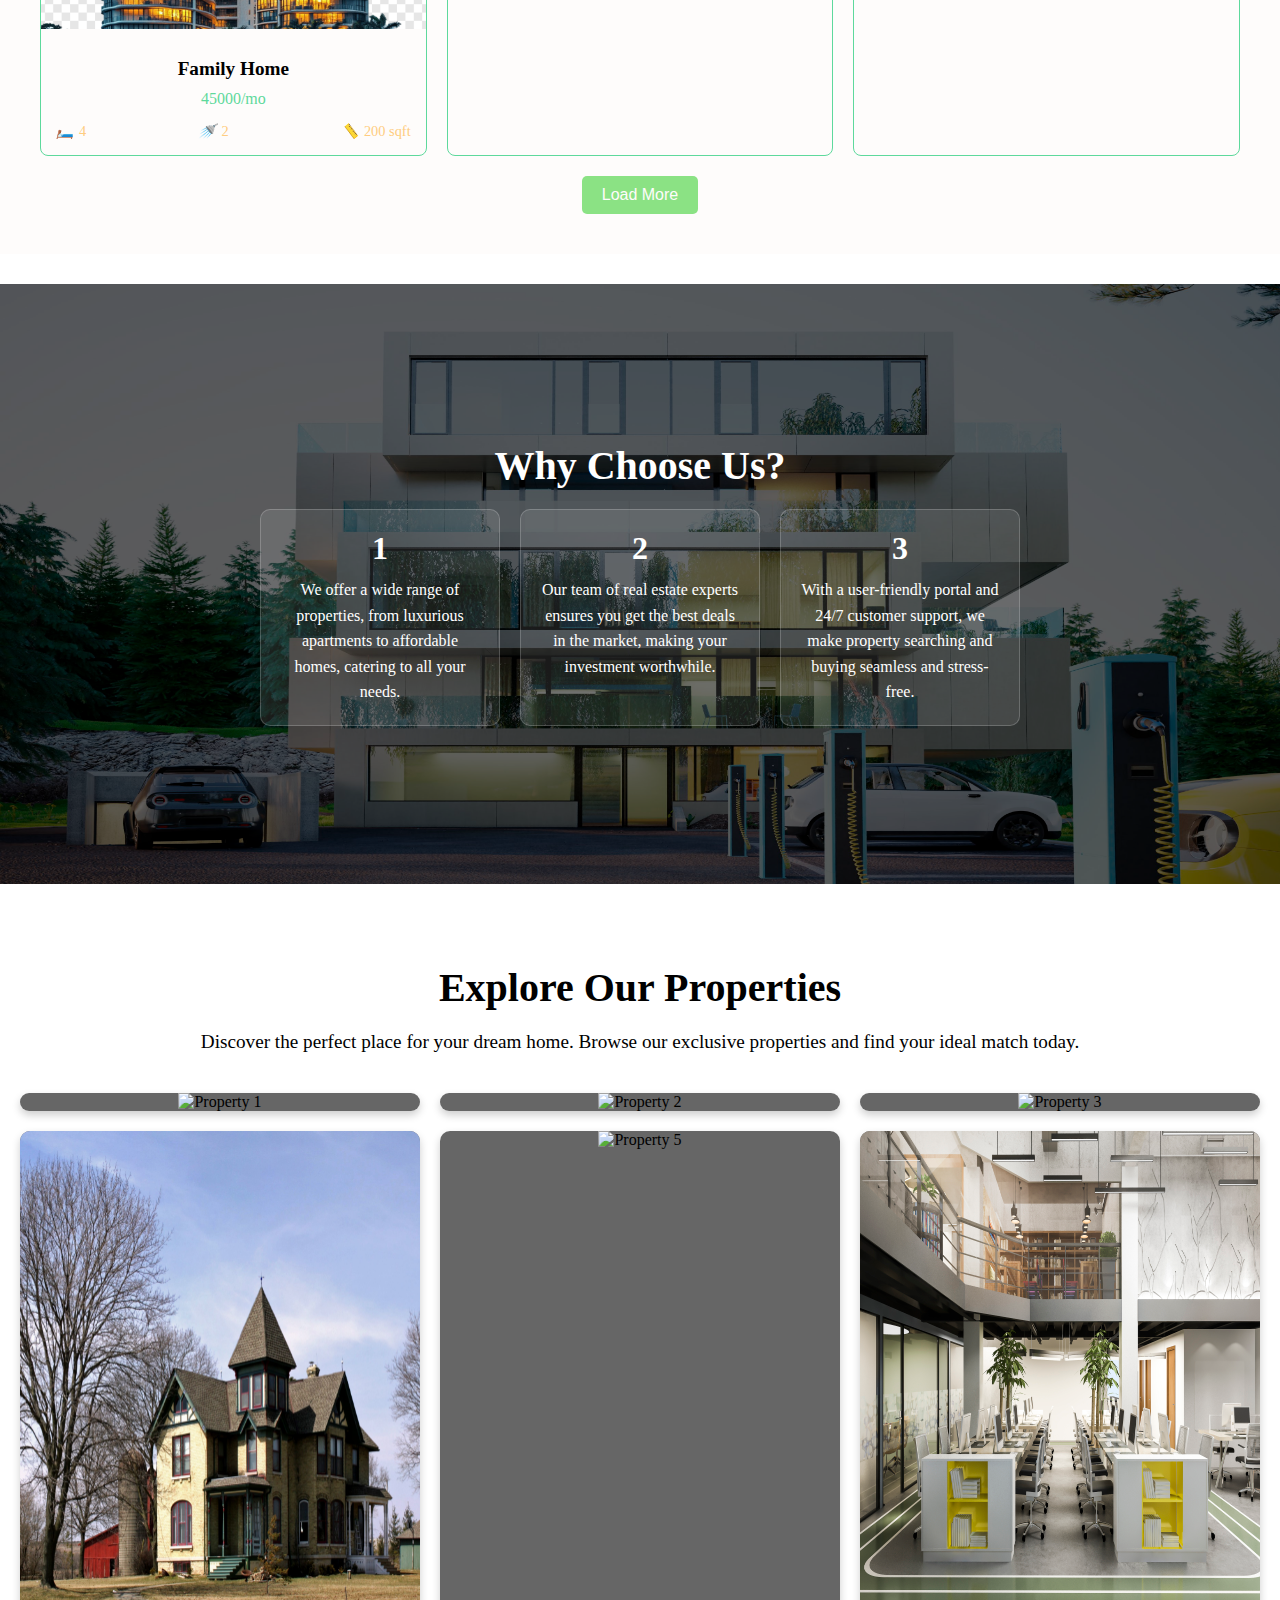
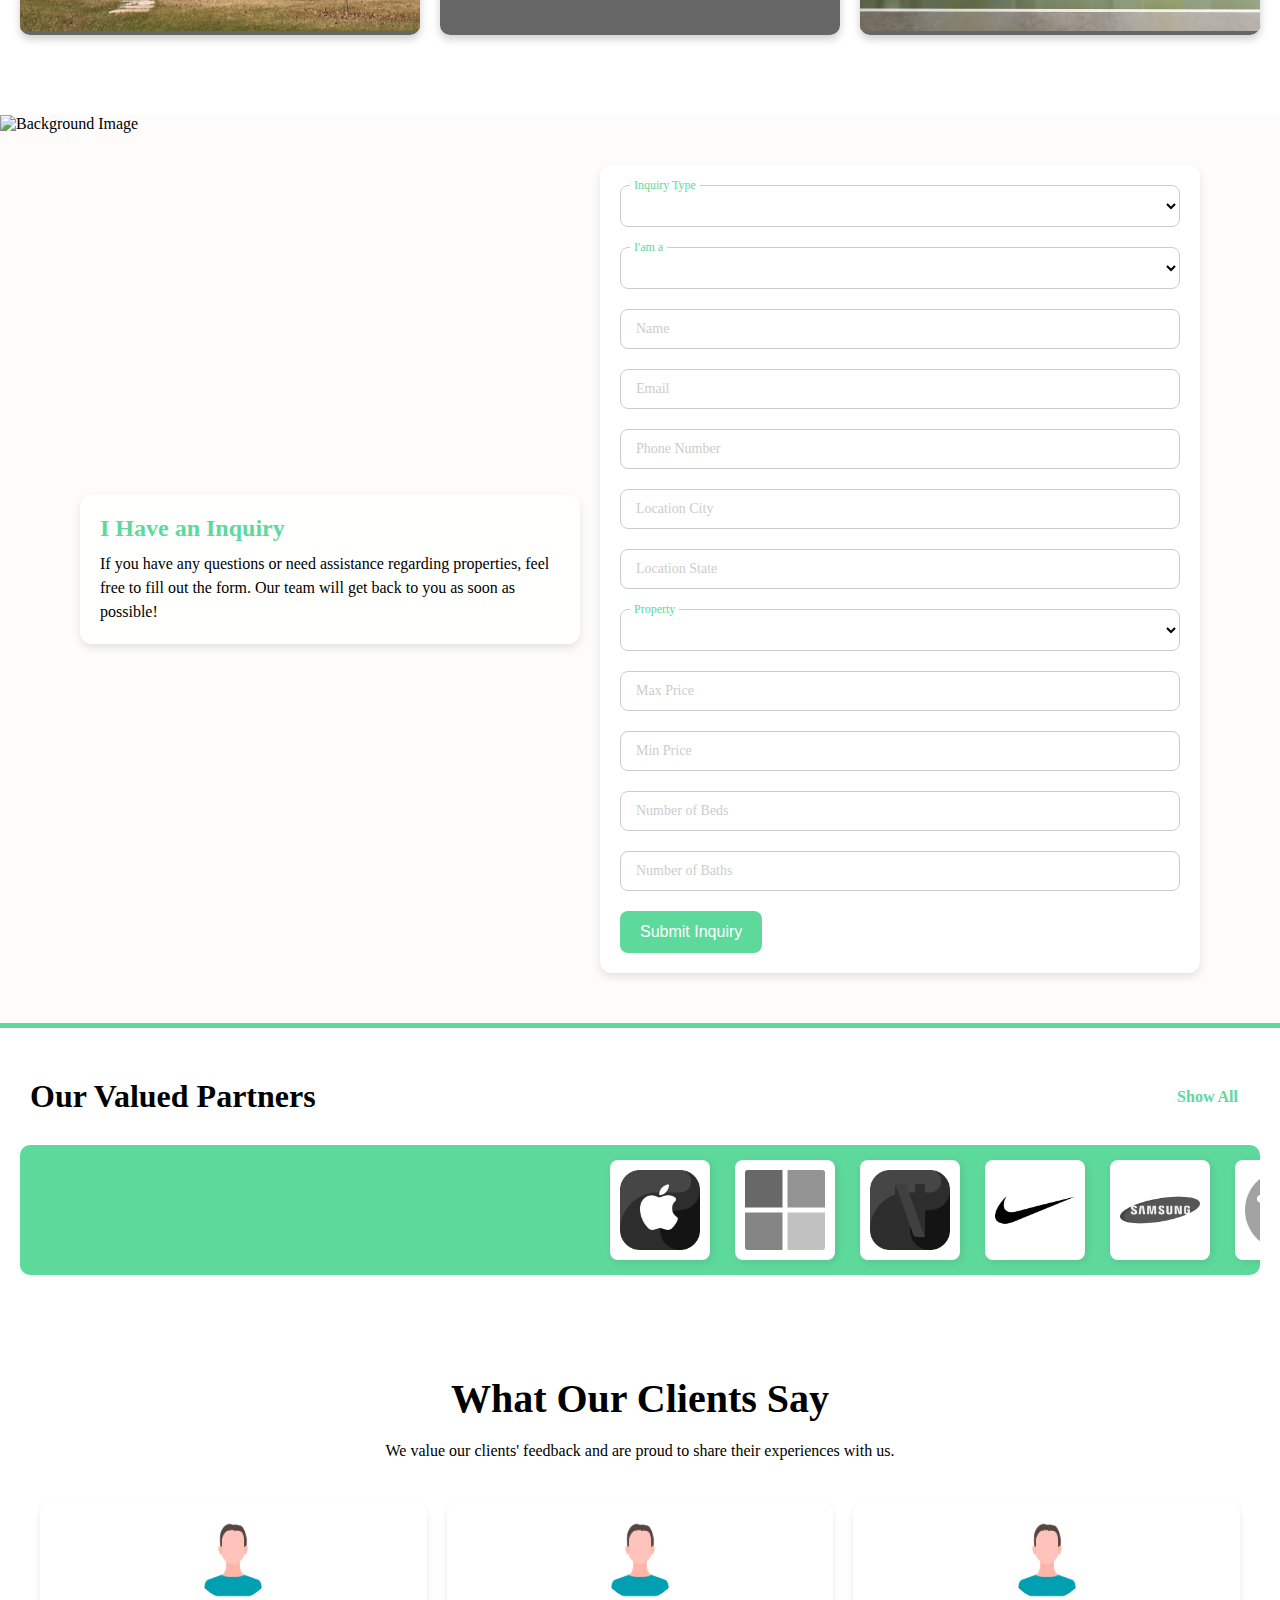
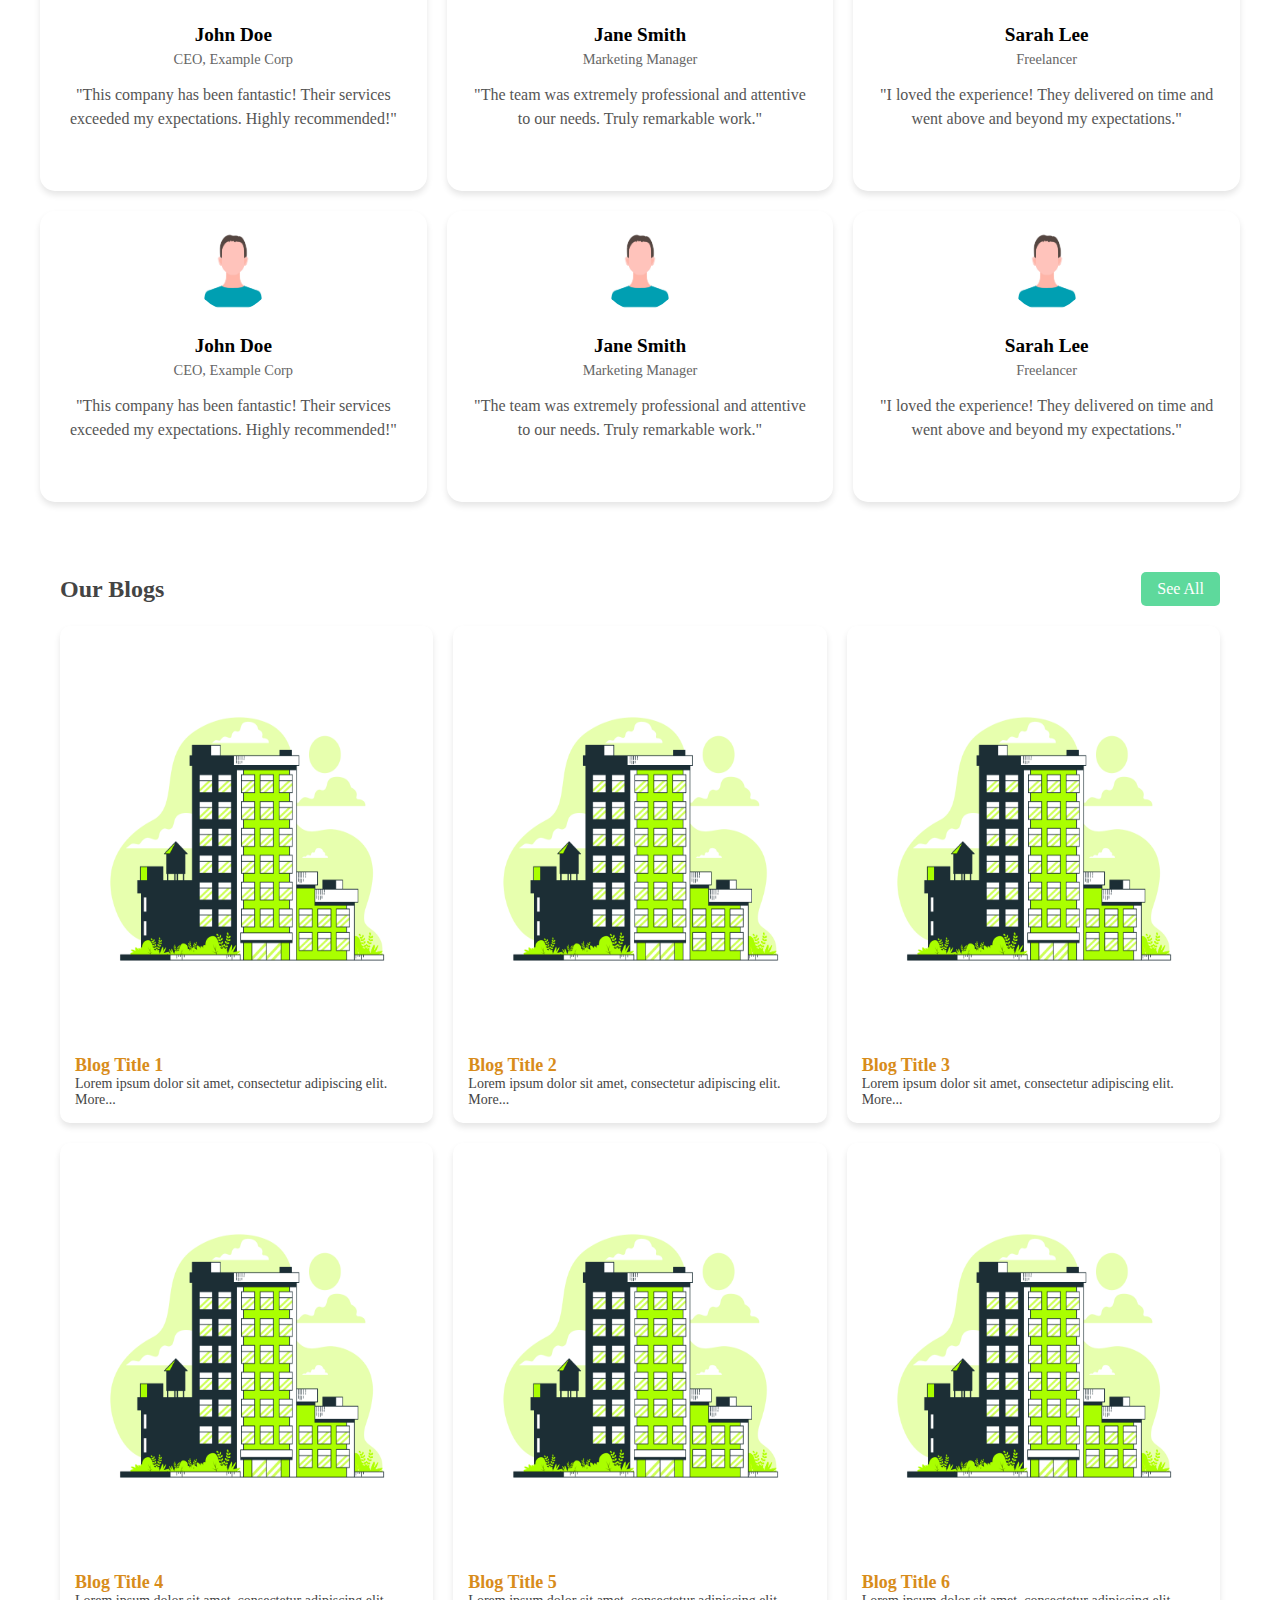
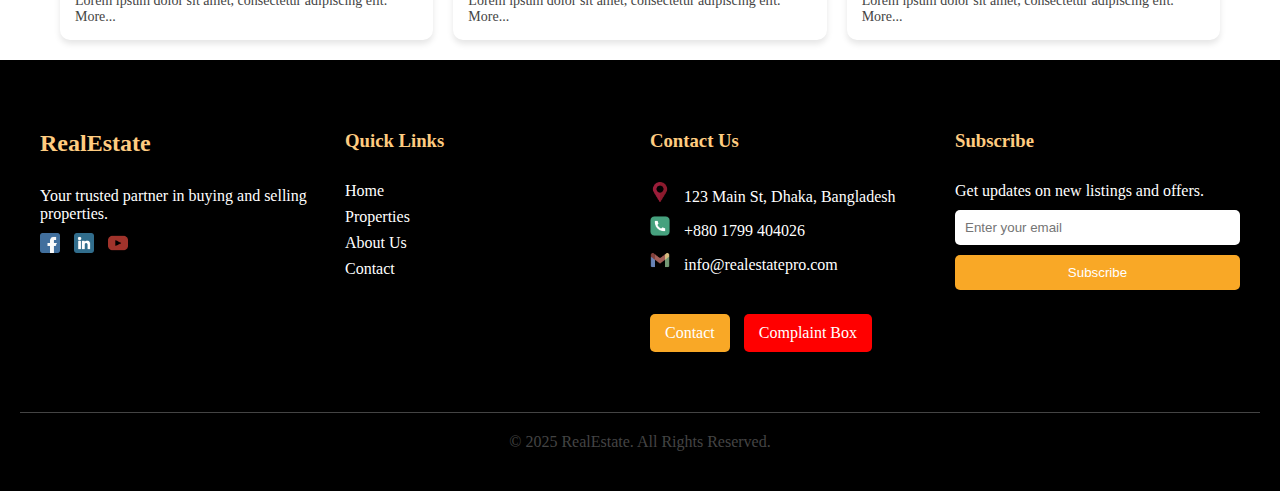
==== commit af86e4fe: "Add blog Section" ====
--- a/index.html
+++ b/index.html
@@ -15,6 +15,7 @@
     <link rel="stylesheet" href="assets/styles/inquery-section.css">
     <link rel="stylesheet" href="assets/styles/partner-section.css">
     <link rel="stylesheet" href="assets/styles/testimonial-section.css">
+    <link rel="stylesheet" href="assets/styles/blog-section.css">
     <link rel="stylesheet" href="assets/styles/footer.css">
 </head>
 
@@ -619,6 +620,50 @@
         </div>
     </section>
 
+    <section class="blog-section">
+        <div class="blog-header">
+            <h2>Our Blogs</h2>
+            <a href="#" class="see-all">See All</a>
+        </div>
+
+        <div class="blog-grid">
+            <div class="blog-card">
+                <img src="assets/images/5360848.jpg" alt="Blog 1">
+                <h3>Blog Title 1</h3>
+                <p>Lorem ipsum dolor sit amet, consectetur adipiscing elit. More...</p>
+            </div>
+
+            <div class="blog-card">
+                <img src="assets/images/5360848.jpg" alt="Blog 2">
+                <h3>Blog Title 2</h3>
+                <p>Lorem ipsum dolor sit amet, consectetur adipiscing elit. More...</p>
+            </div>
+
+            <div class="blog-card">
+                <img src="assets/images/5360848.jpg" alt="Blog 3">
+                <h3>Blog Title 3</h3>
+                <p>Lorem ipsum dolor sit amet, consectetur adipiscing elit. More...</p>
+            </div>
+
+            <div class="blog-card">
+                <img src="assets/images/5360848.jpg" alt="Blog 4">
+                <h3>Blog Title 4</h3>
+                <p>Lorem ipsum dolor sit amet, consectetur adipiscing elit. More...</p>
+            </div>
+
+            <div class="blog-card">
+                <img src="assets/images/5360848.jpg" alt="Blog 5">
+                <h3>Blog Title 5</h3>
+                <p>Lorem ipsum dolor sit amet, consectetur adipiscing elit. More...</p>
+            </div>
+
+            <div class="blog-card">
+                <img src="assets/images/5360848.jpg" alt="Blog 6">
+                <h3>Blog Title 6</h3>
+                <p>Lorem ipsum dolor sit amet, consectetur adipiscing elit. More...</p>
+            </div>
+        </div>
+    </section>
 
     <footer class="footer-sections">
         <div class="footer-container">
@@ -644,7 +689,8 @@
 
             <div class="footer-section contact-info">
                 <h3>Contact Us</h3>
-                <p><a href=""><img src="assets/images/socialIcons/location.png" alt="Location"> 123 Main St, Dhaka, Bangladesh</a></p>
+                <p><a href=""><img src="assets/images/socialIcons/location.png" alt="Location"> 123 Main St, Dhaka,
+                        Bangladesh</a></p>
                 <p><a href=""><img src="assets/images/socialIcons/mobile.png" alt="Phone"> +880 1799 404026</a></p>
                 <p><a href=""><img src="assets/images/socialIcons/gmail.png" alt="Email"> info@realestatepro.com</a></p>
                 <div class="footer-btns">
--- a/assets/styles/blog-section.css
+++ b/assets/styles/blog-section.css
@@ -0,0 +1,77 @@
+.blog-section {
+    max-width: 1200px;
+    margin: auto;
+    padding: 20px;
+}
+
+.blog-header {
+    display: flex;
+    justify-content: space-between;
+    align-items: center;
+    margin-bottom: 20px;
+}
+
+.blog-header h2 {
+    font-size: 24px;
+    color: var(--outer-space);
+}
+
+.see-all {
+    text-decoration: none;
+    color: var(--white);
+    background-color: var(--primary);
+    padding: 8px 16px;
+    border-radius: 5px;
+    transition: 0.3s;
+}
+
+.see-all:hover {
+    background-color: var(--accent);
+}
+
+.blog-grid {
+    display: grid;
+    grid-template-columns: repeat(3, 1fr);
+    gap: 20px;
+}
+
+.blog-card {
+    background: var(--white);
+    padding: 15px;
+    border-radius: 10px;
+    box-shadow: 0 4px 6px rgba(0, 0, 0, 0.1);
+    transition: 0.3s;
+}
+
+.blog-card:hover {
+    transform: translateY(-5px);
+}
+
+.blog-card img {
+    width: 100%;
+    height: 400px;
+    border-radius: 10px;
+}
+
+.blog-card h3 {
+    font-size: 18px;
+    color: var(--carrot-orange);
+    margin-top: 10px;
+}
+
+.blog-card p {
+    font-size: 14px;
+    color: var(--outer-space);
+}
+
+@media (max-width: 992px) {
+    .blog-grid {
+        grid-template-columns: repeat(2, 1fr);
+    }
+}
+
+@media (max-width: 600px) {
+    .blog-grid {
+        grid-template-columns: 1fr;
+    }
+}--- a/assets/styles/footer.css
+++ b/assets/styles/footer.css
@@ -24,16 +24,19 @@
     margin-bottom: 10px;
 }
 
-
 .social-icons a img,
 .contact-info p a img {
-    width: 30px;
+    width: 20px;
+    height: 20px;
     margin-right: 10px;
     transition: transform 0.3s ease;
+    filter: grayscale(50%);
 }
 
-.social-icons a img:hover {
+.social-icons a img:hover,
+.contact-info p a img:hover {
     transform: scale(1.2);
+    filter: grayscale(0%);
 }
 
 .footer-section ul {
@@ -124,17 +127,11 @@
 /* Responsive Grid Adjustments */
 @media (max-width: 992px) {
     .footer-container {
-        grid-template-columns: repeat(3, 1fr);
-    }
-}
-
-@media (max-width: 768px) {
-    .footer-container {
         grid-template-columns: repeat(2, 1fr);
     }
 }
 
-@media (max-width: 480px) {
+@media (max-width: 680px) {
     .footer-container {
         grid-template-columns: 1fr;
         text-align: center;
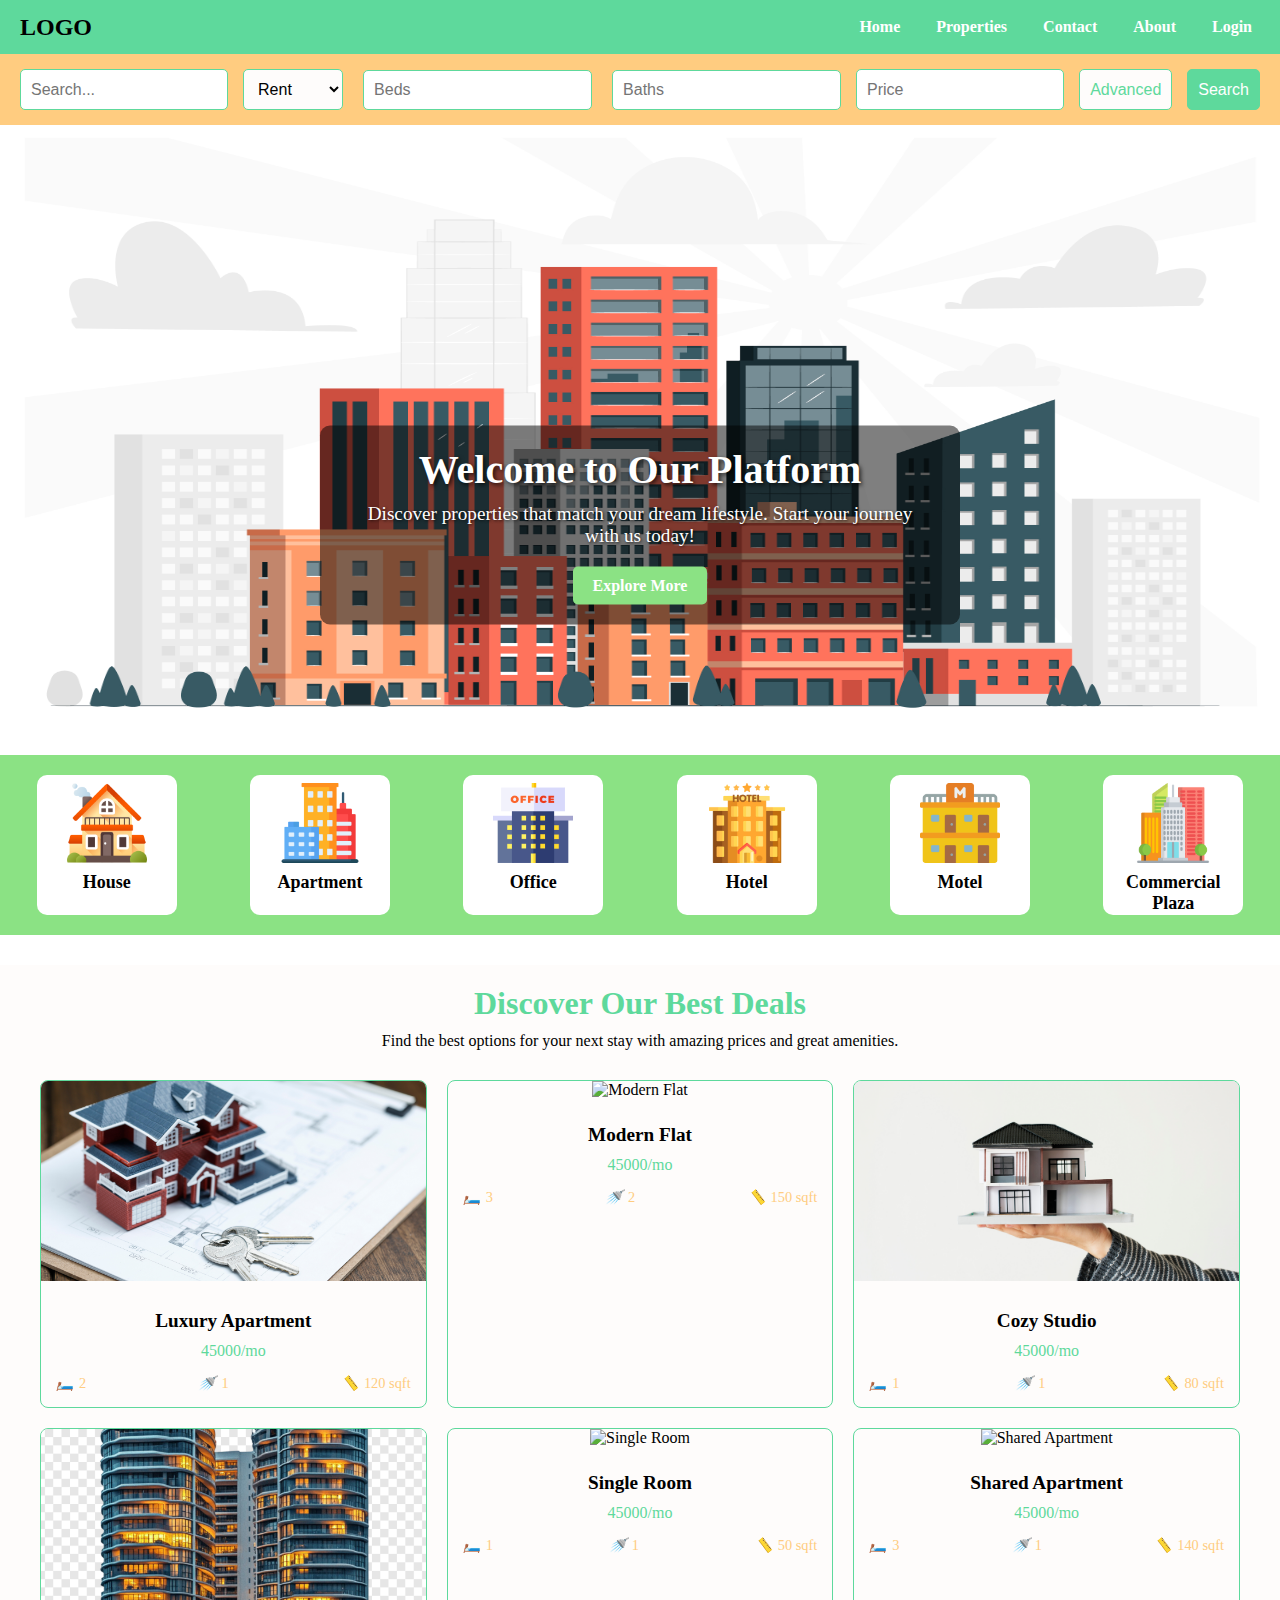
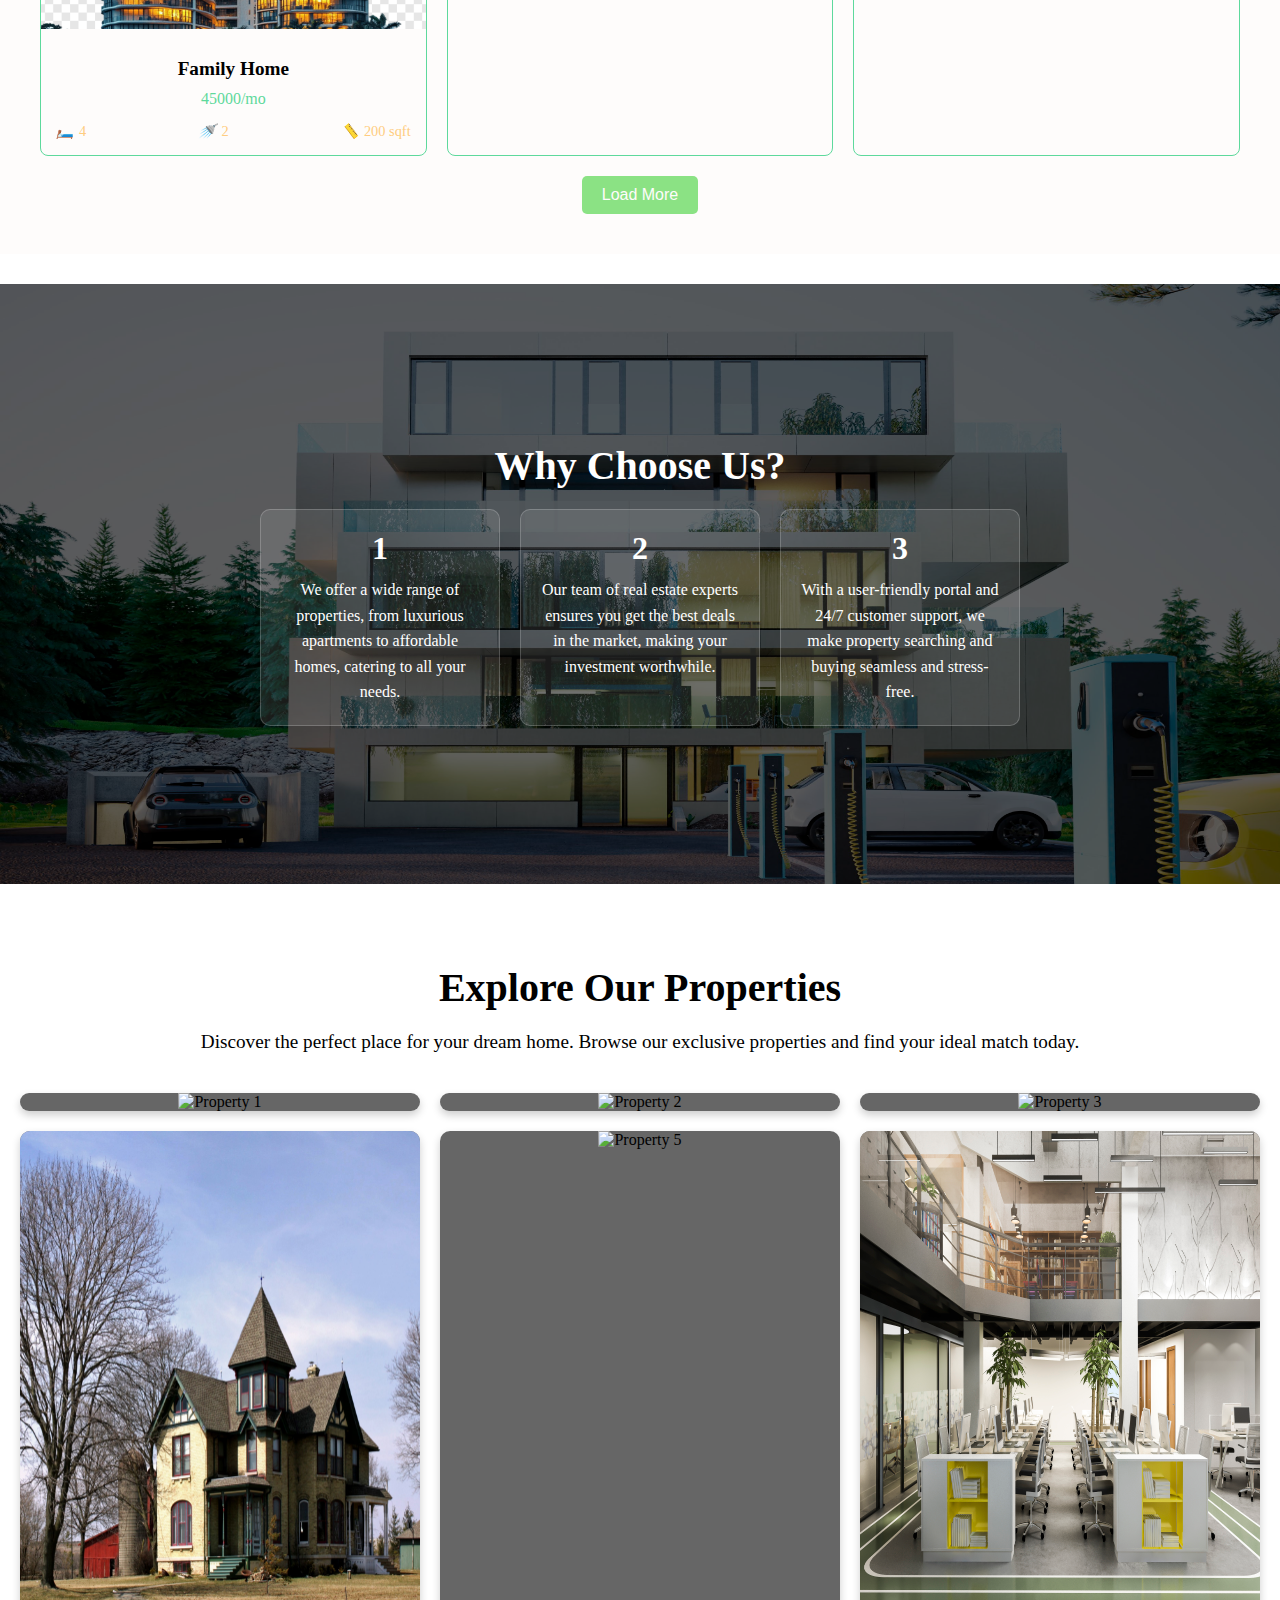
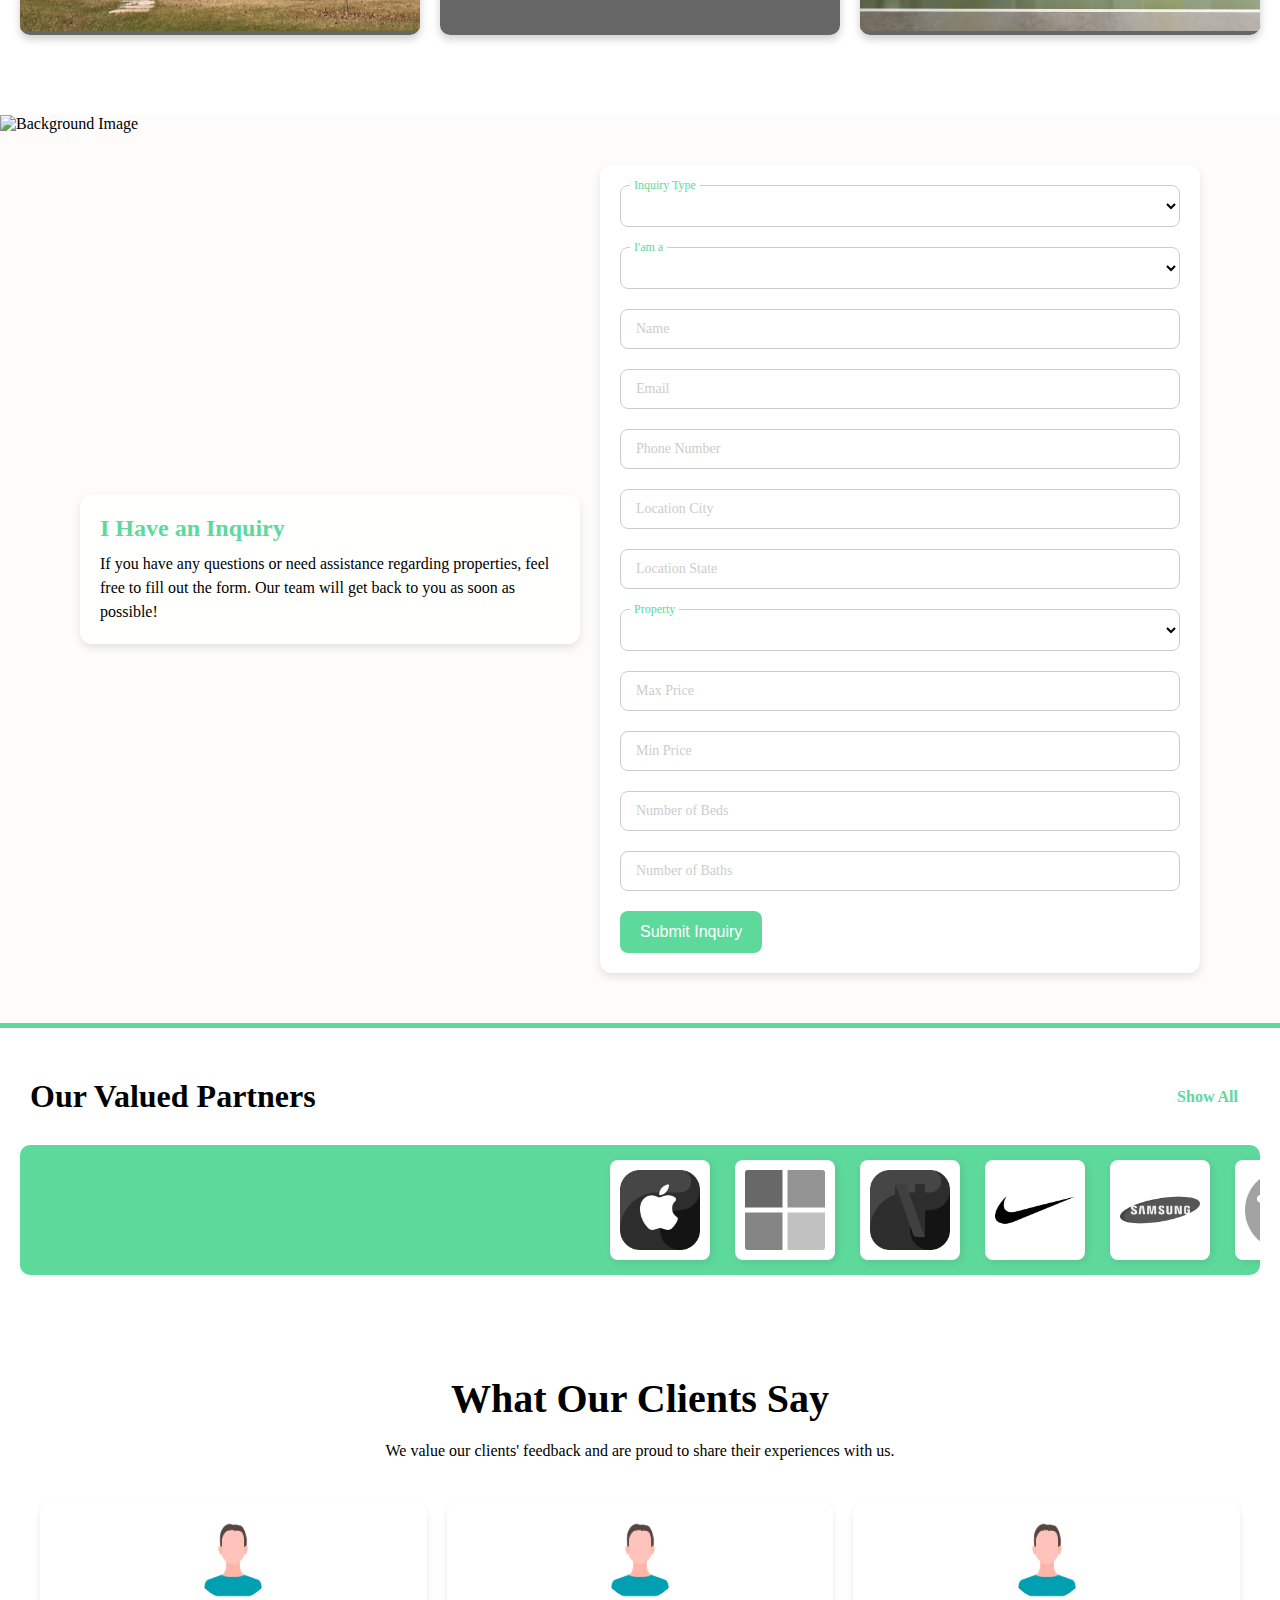
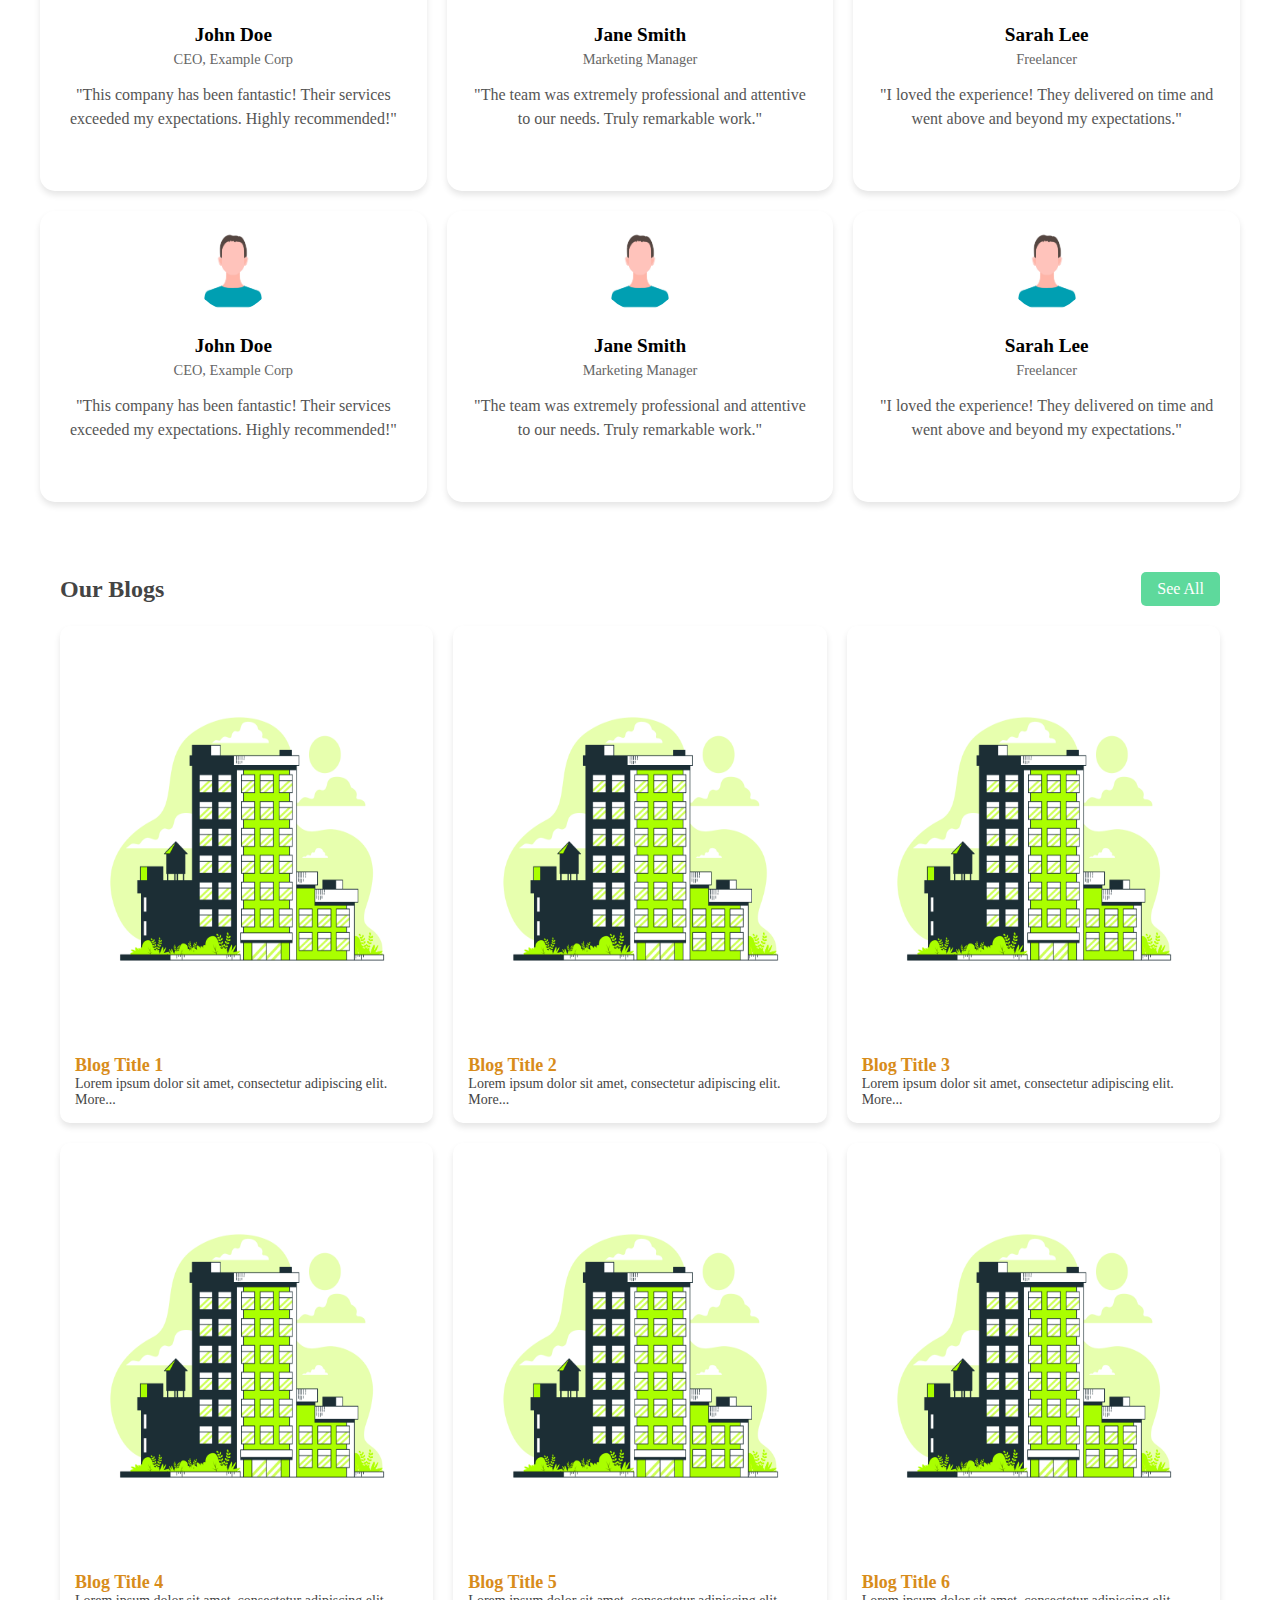
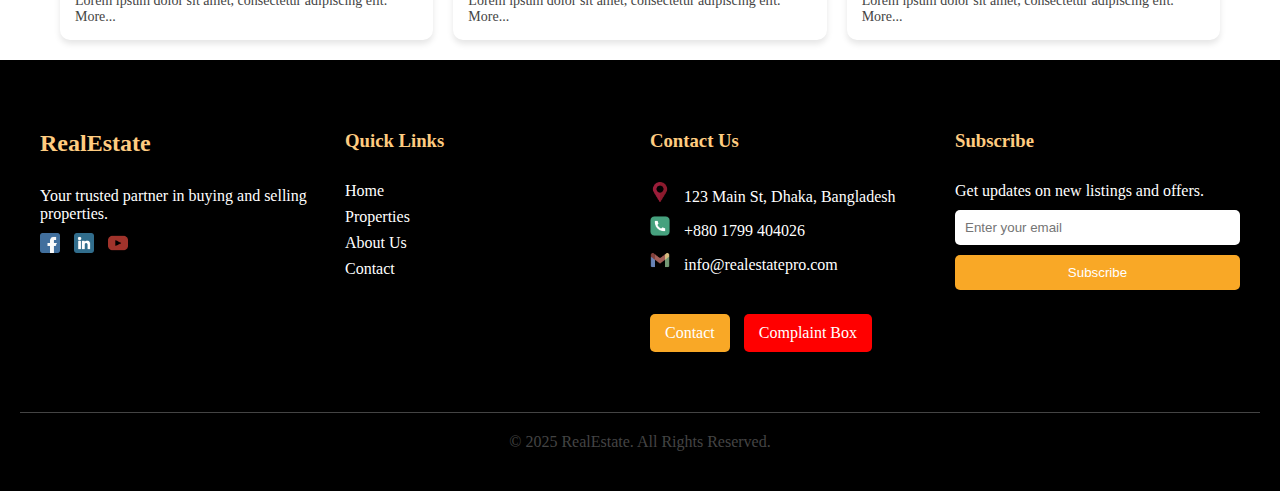
==== commit c935a3d7: "Add About Page" ====
--- a/index.html
+++ b/index.html
@@ -16,6 +16,7 @@
     <link rel="stylesheet" href="assets/styles/partner-section.css">
     <link rel="stylesheet" href="assets/styles/testimonial-section.css">
     <link rel="stylesheet" href="assets/styles/blog-section.css">
+    <link rel="stylesheet" href="assets/styles/about.css">
     <link rel="stylesheet" href="assets/styles/footer.css">
 </head>
 
@@ -25,9 +26,10 @@
     <div class="top-nav">
         <div class="logo">LOGO</div>
         <div class="menu">
-            <a href="#">Home</a>
+            <a href="index.html">Home</a>
             <a href="#">Properties</a>
             <a href="#">Contact</a>
+            <a href="pages/about.html">About</a>
             <a href="#">Login</a>
         </div>
         <div class="hamburger" id="hamburger">
--- a/assets/styles/about.css
+++ b/assets/styles/about.css
@@ -0,0 +1,255 @@
+.about-us {
+    padding: 60px 20px;
+    text-align: center;
+}
+
+.about-us-container {
+    display: flex;
+    flex-direction: row;
+    justify-content: space-between;
+    align-items: center;
+    gap: 40px;
+}
+
+.about-us-text {
+    flex: 1;
+}
+
+.about-us-text h1 {
+    font-size: 36px;
+    color: var(--primary);
+    margin-bottom: 20px;
+}
+
+.about-us-text p {
+    font-size: 18px;
+    color: var(--outer-space);
+    line-height: 1.6;
+}
+
+.about-us-image {
+    flex: 1;
+    max-width: 100%;
+}
+
+.about-us-image img {
+    width: 100%;
+    border-radius: 12px;
+    box-shadow: 0 4px 12px rgba(0, 0, 0, 0.1);
+}
+
+/* Core Values Section */
+.values {
+    margin-top: 60px;
+}
+
+.values h2 {
+    font-size: 28px;
+    color: var(--primary);
+    margin-bottom: 40px;
+}
+
+.values-container {
+    display: grid;
+    grid-template-columns: repeat(3, 1fr);
+    gap: 30px;
+}
+
+.value-item {
+    background-color: var(--white);
+    padding: 40px;
+    border-radius: 12px;
+    box-shadow: 0 6px 18px rgba(0, 0, 0, 0.1);
+    text-align: center;
+    transition: all 0.3s ease;
+}
+
+.value-item:hover {
+    transform: translateY(-10px);
+    box-shadow: 0 10px 30px rgba(0, 0, 0, 0.2);
+}
+
+.value-item h3 {
+    font-size: 24px;
+    color: var(--primary);
+    margin-bottom: 15px;
+}
+
+.value-item p {
+    font-size: 16px;
+    color: var(--outer-space);
+    line-height: 1.5;
+}
+
+.value-icon {
+    margin-bottom: 20px;
+    width: 60px;
+    height: 60px;
+    display: flex;
+    justify-content: center;
+    align-items: center;
+    background-color: var(--primary);
+    border-radius: 50%;
+    box-shadow: 0 4px 12px rgba(0, 0, 0, 0.2);
+}
+
+.value-icon img {
+    width: 40px;
+    height: 40px;
+    object-fit: contain;
+    transition: all 0.3s ease;
+}
+
+.value-item:hover .value-icon {
+    background-color: var(--secondary);
+}
+
+/* Meet the Team Section */
+.team {
+    margin-top: 60px;
+}
+
+.team h2 {
+    font-size: 28px;
+    color: var(--primary);
+    margin-bottom: 40px;
+}
+
+.team-container {
+    display: grid;
+    grid-template-columns: repeat(3, 1fr);
+    gap: 20px;
+}
+
+.team-member {
+    text-align: center;
+    background-color: var(--white);
+    padding: 20px;
+    border-radius: 12px;
+    box-shadow: 0 6px 18px rgba(0, 0, 0, 0.1);
+}
+
+.team-member img {
+    width: 100%;
+    max-width: 150px;
+    height: 150px;
+    border-radius: 50%;
+    box-shadow: 0 6px 18px rgba(0, 0, 0, 0.1);
+}
+
+.team-member h3 {
+    font-size: 20px;
+    color: var(--primary);
+    margin-top: 15px;
+}
+
+.team-member p {
+    font-size: 16px;
+    color: var(--outer-space);
+}
+
+/* Achievements Section */
+.achievements {
+    margin-top: 60px;
+}
+
+.achievements h2 {
+    font-size: 28px;
+    color: var(--primary);
+    margin-bottom: 40px;
+}
+
+.achievements-container {
+    display: grid;
+    grid-template-columns: repeat(3, 1fr);
+    gap: 30px;
+}
+
+.achievement-item {
+    background-color: var(--white);
+    padding: 40px;
+    border-radius: 12px;
+    box-shadow: 0 6px 18px rgba(0, 0, 0, 0.1);
+    text-align: center;
+    transition: all 0.3s ease;
+}
+
+.achievement-item:hover {
+    transform: translateY(-10px);
+    box-shadow: 0 10px 30px rgba(0, 0, 0, 0.2);
+}
+
+.achievement-item h3 {
+    font-size: 24px;
+    color: var(--primary);
+    margin-bottom: 15px;
+}
+
+.achievement-item p {
+    font-size: 16px;
+    color: var(--outer-space);
+    line-height: 1.5;
+}
+
+/* Achievement Icon */
+.achievement-icon {
+    margin-bottom: 20px;
+    width: 60px;
+    height: 60px;
+    display: flex;
+    justify-content: center;
+    align-items: center;
+    background-color: var(--primary);
+    border-radius: 50%;
+    box-shadow: 0 4px 12px rgba(0, 0, 0, 0.2);
+}
+
+.achievement-icon img {
+    width: 40px;
+    height: 40px;
+    object-fit: contain;
+    transition: all 0.3s ease;
+}
+
+
+/* Media Queries */
+@media (max-width: 1024px) {
+    .values-container {
+        grid-template-columns: repeat(2, 1fr);
+    }
+
+    .team-container {
+        grid-template-columns: repeat(2, 1fr);
+    }
+
+    .achievements-container {
+        grid-template-columns: repeat(2, 1fr);
+    }
+}
+
+@media (max-width: 768px) {
+    .values-container {
+        grid-template-columns: 1fr;
+        gap: 20px;
+    }
+
+    .about-us-container {
+        flex-direction: column;
+    }
+
+    .about-us-text h1 {
+        font-size: 32px;
+    }
+
+    .about-us-text p {
+        font-size: 16px;
+    }
+
+    .team-container {
+        grid-template-columns: 1fr;
+    }
+
+    .achievements-container {
+        grid-template-columns: 1fr;
+    }
+}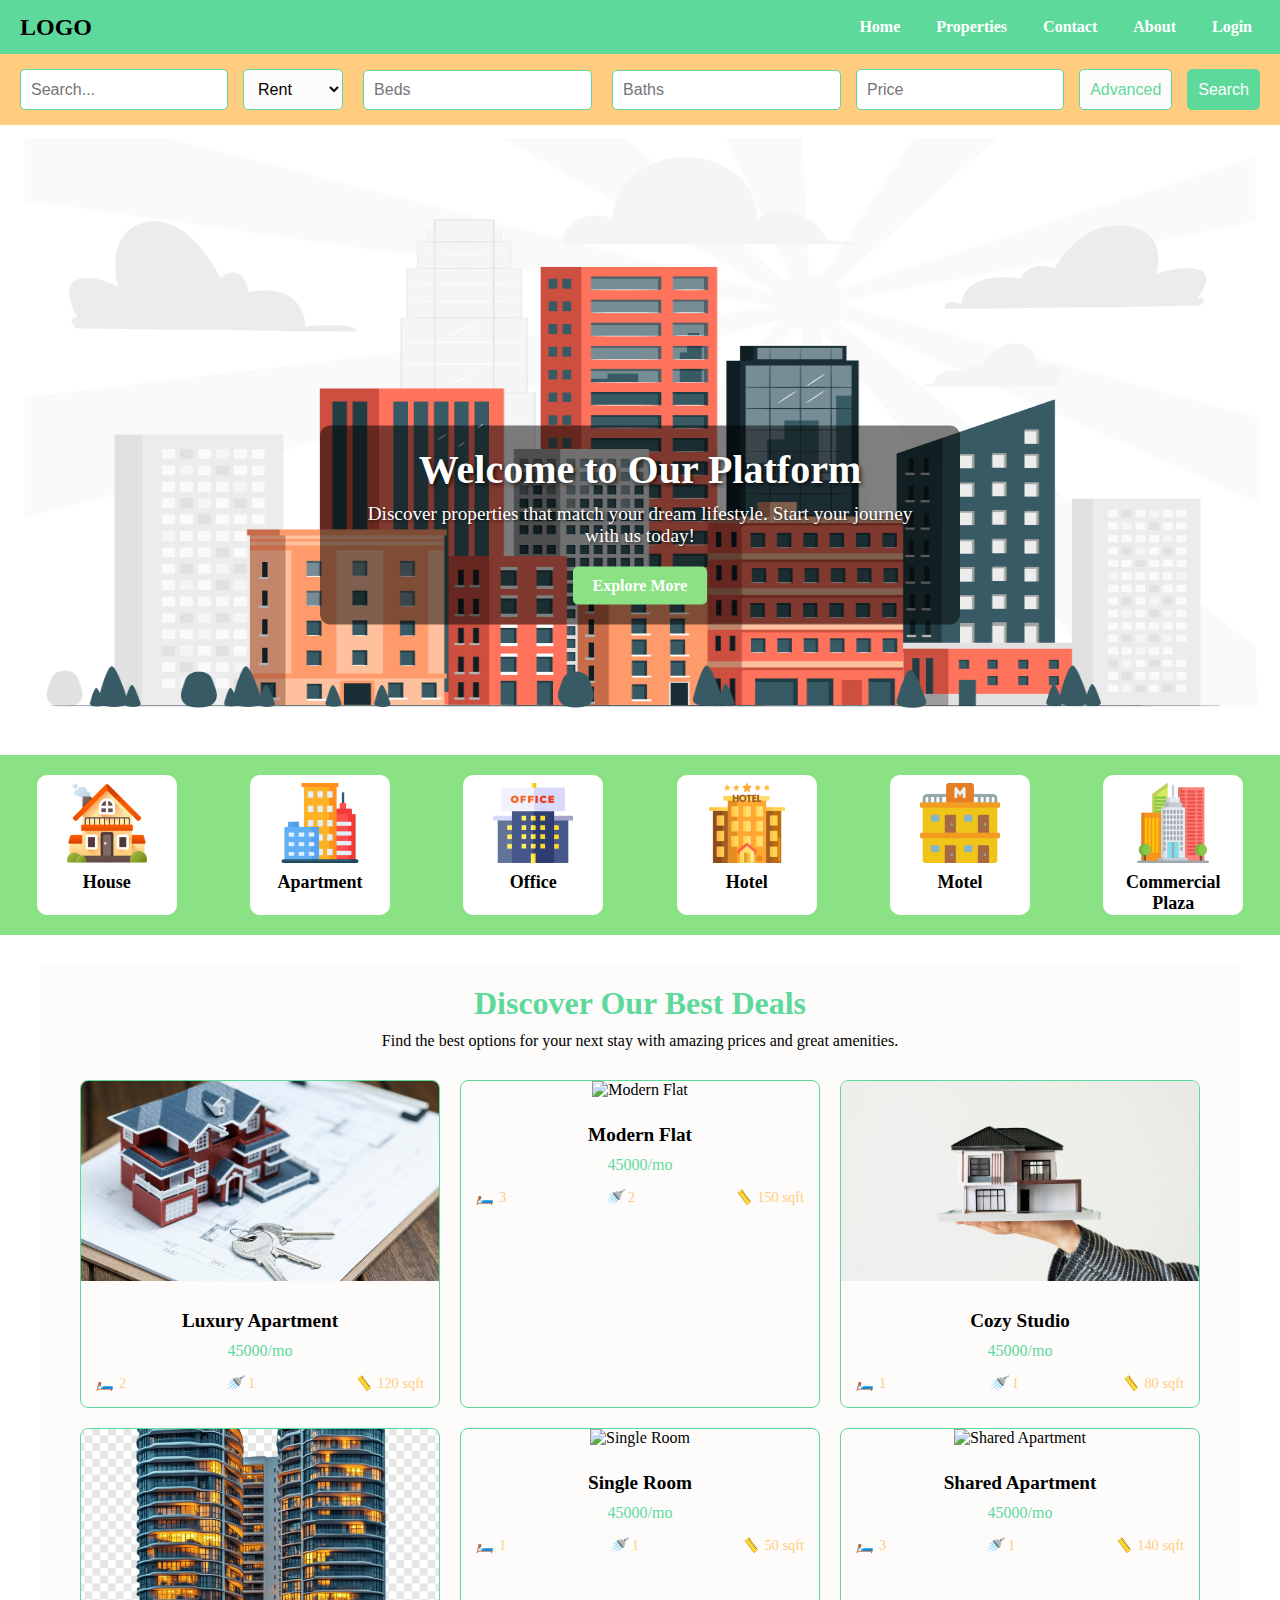
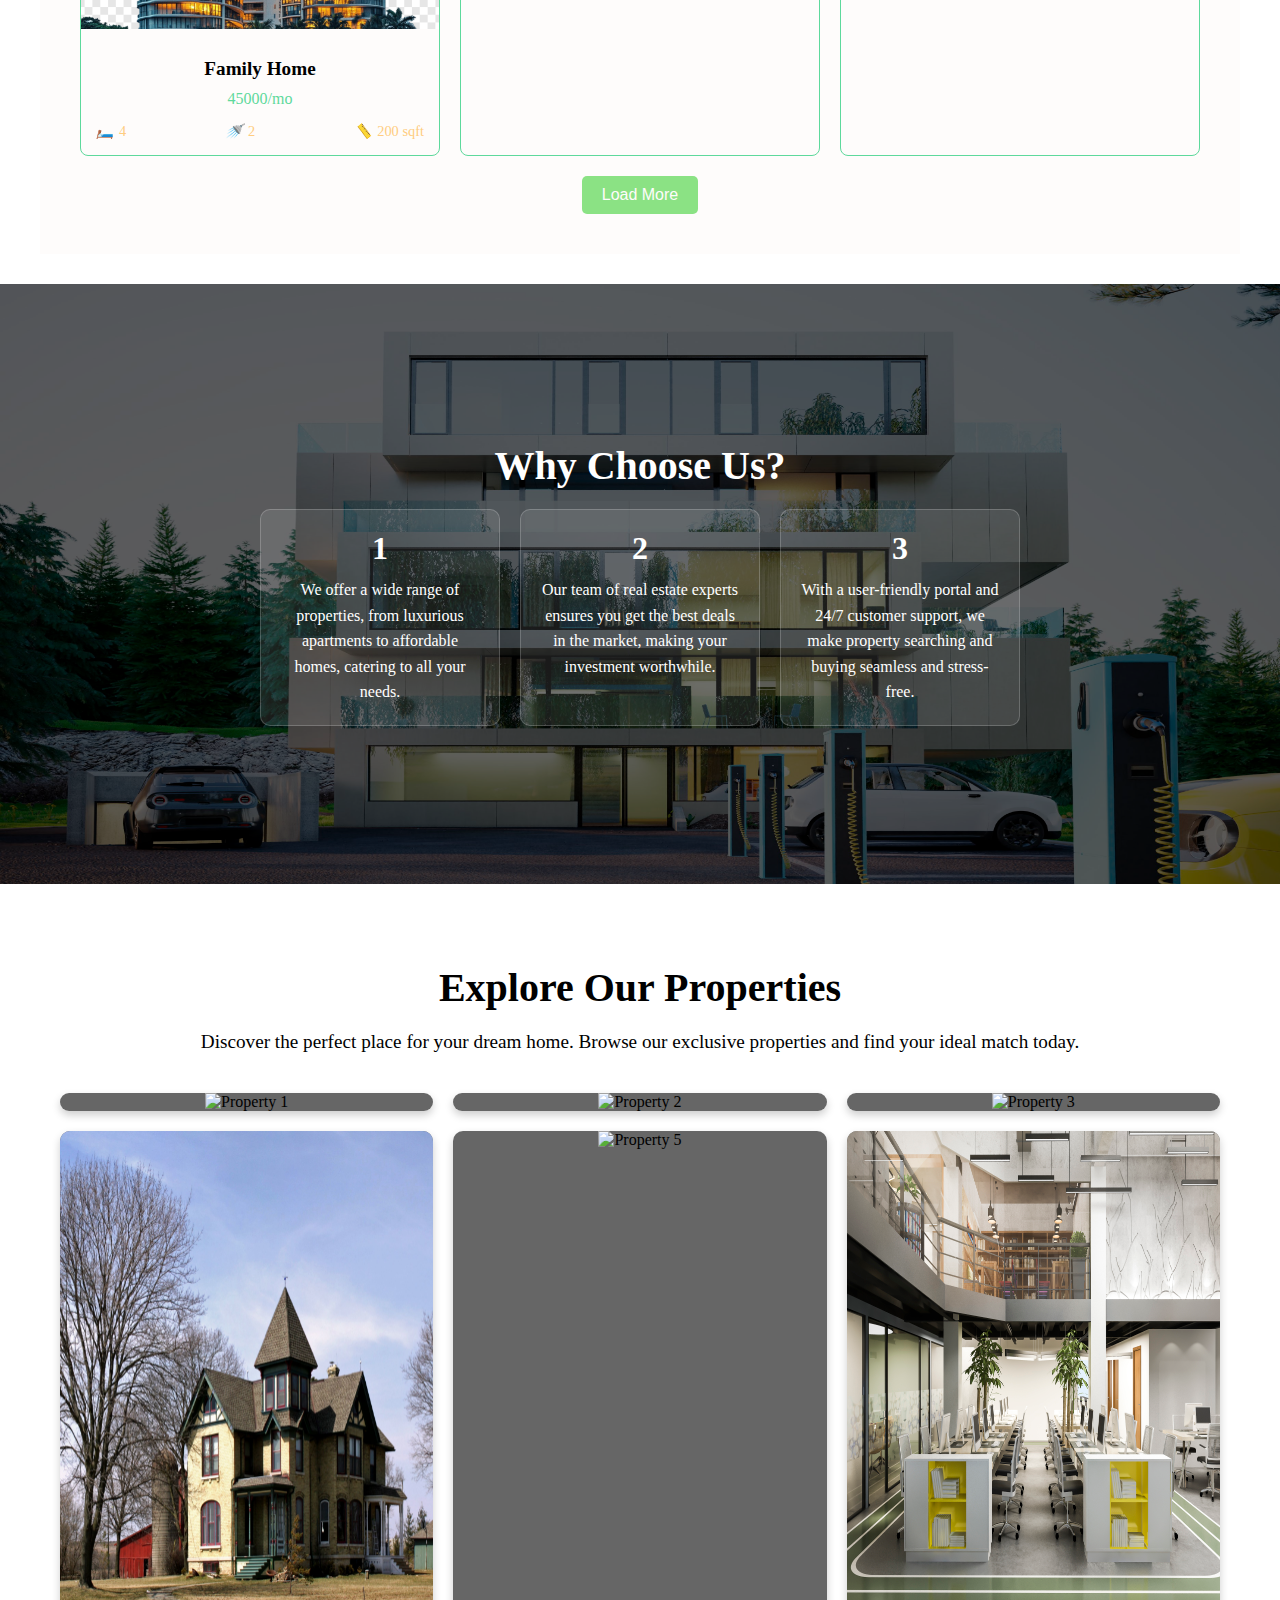
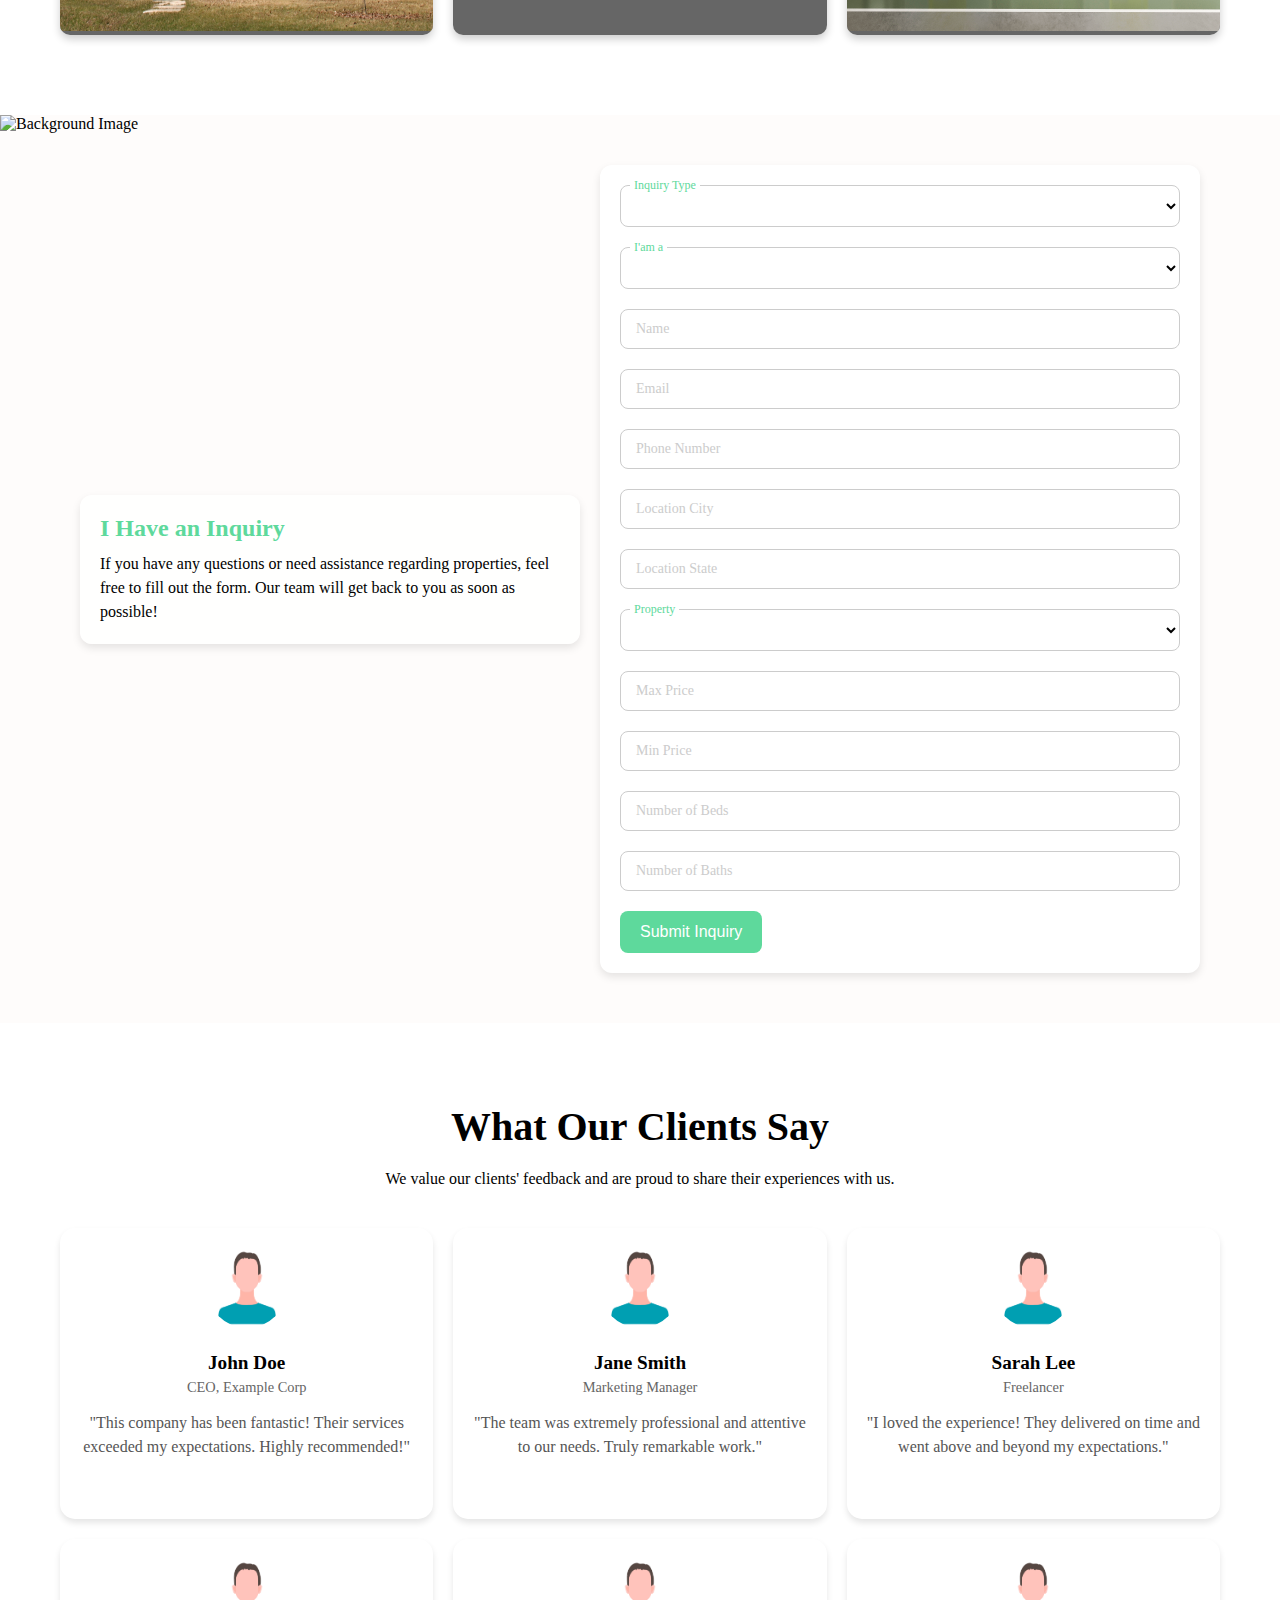
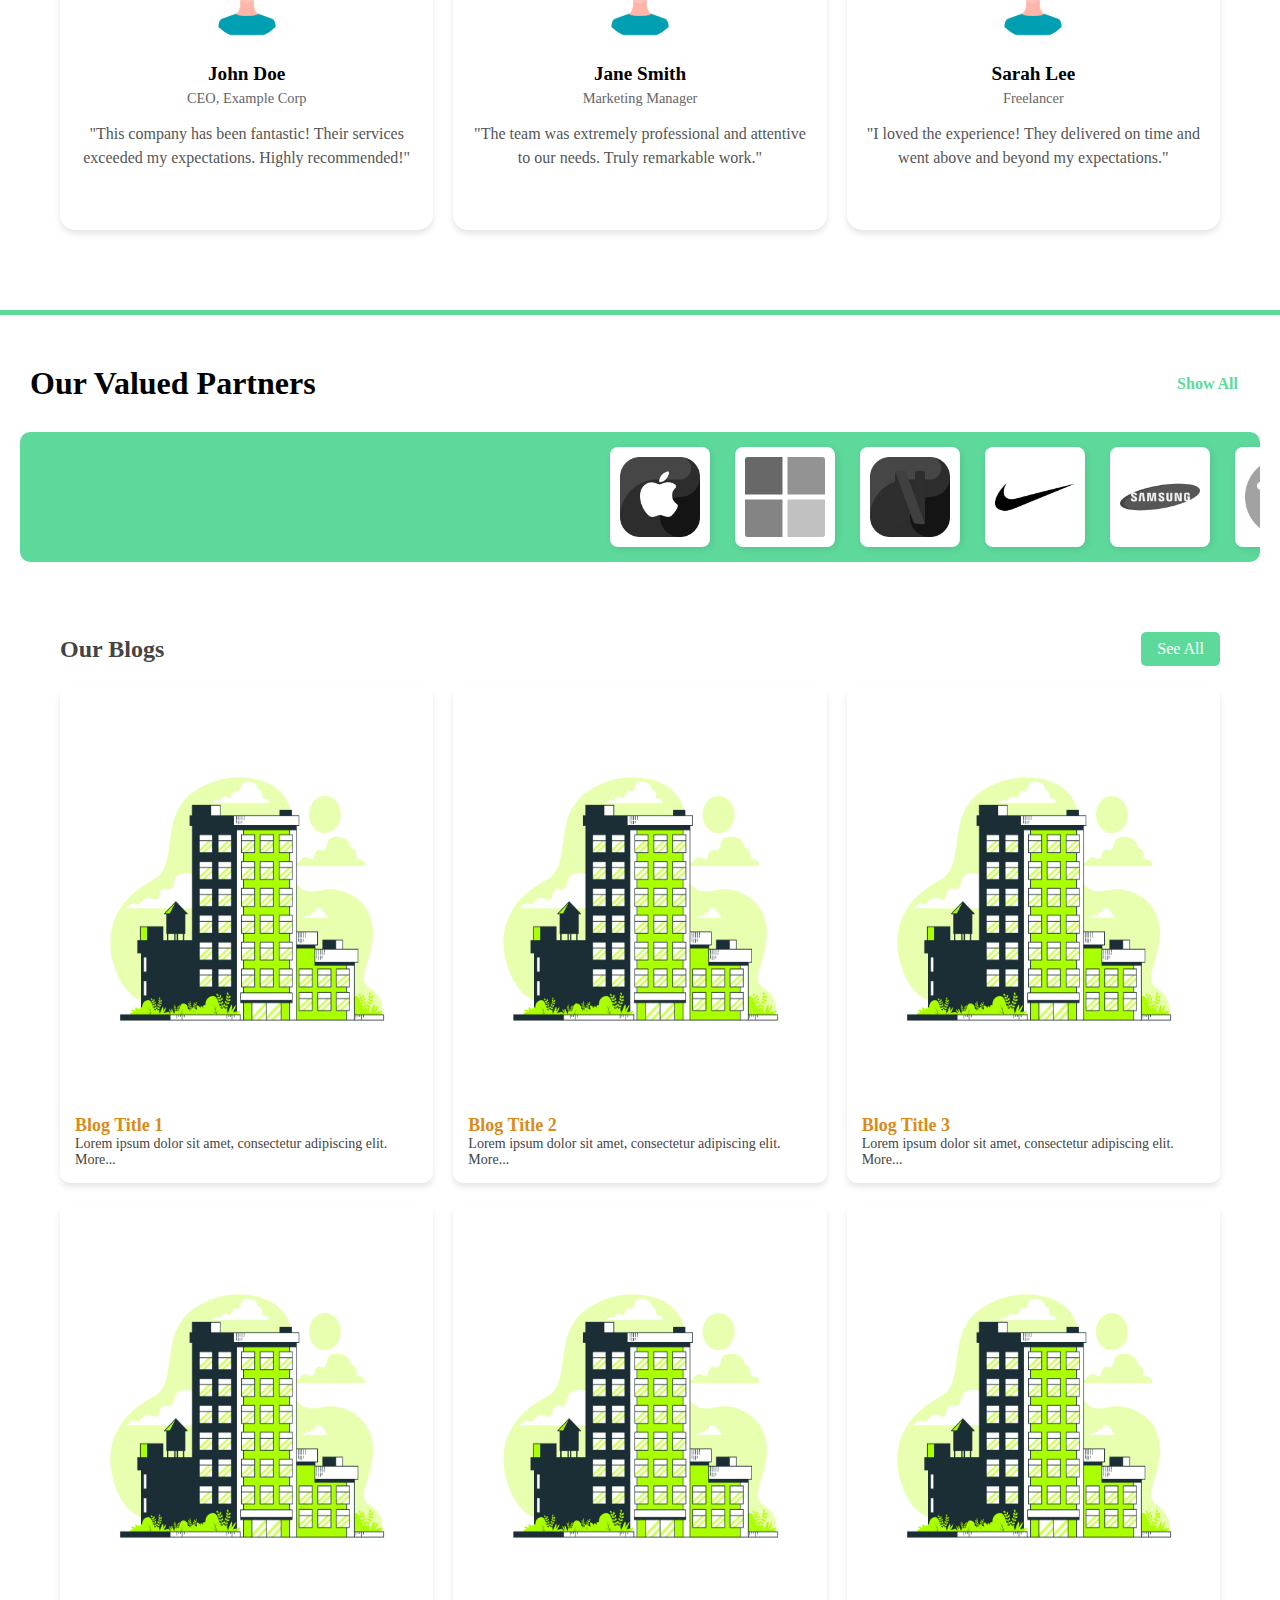
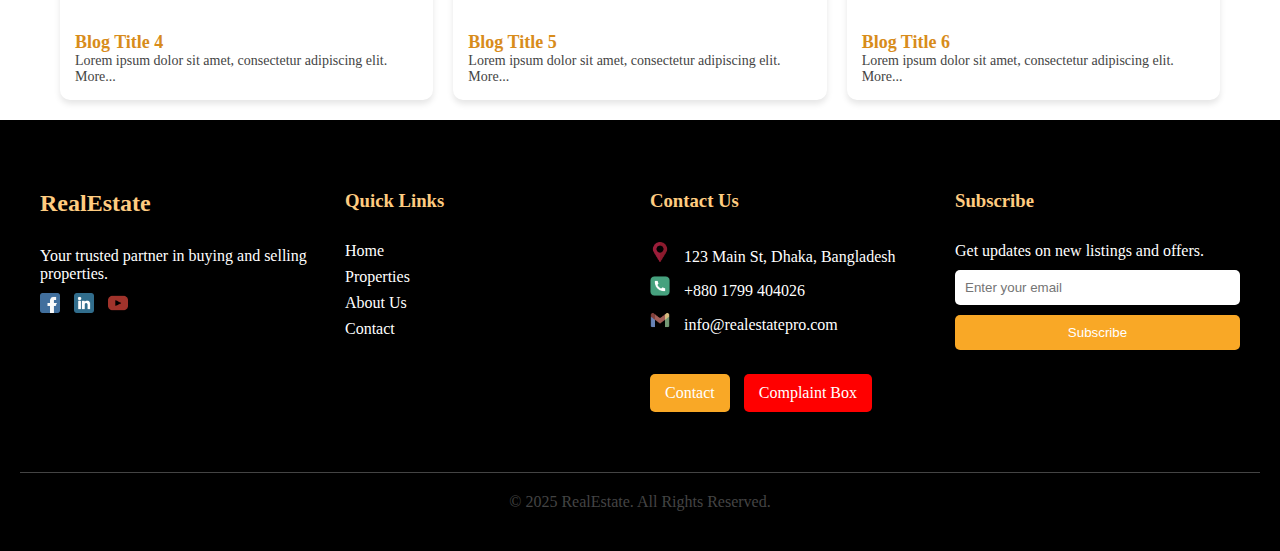
==== commit 4b5fb570: "Fix some styles" ====
--- a/index.html
+++ b/index.html
@@ -17,6 +17,7 @@
     <link rel="stylesheet" href="assets/styles/testimonial-section.css">
     <link rel="stylesheet" href="assets/styles/blog-section.css">
     <link rel="stylesheet" href="assets/styles/about.css">
+    <link rel="stylesheet" href="assets/styles/contact.css">
     <link rel="stylesheet" href="assets/styles/footer.css">
 </head>
 
@@ -550,23 +551,6 @@
         </form>
     </section>
 
-    <section class="partner-section">
-        <div class="partner-header">
-            <h2>Our Valued Partners</h2>
-            <a href="#">Show All</a>
-        </div>
-        <div class="partner-logos">
-            <div class="logo-carousel">
-                <img src="assets/images/logo/apple.png" alt="Partner 1">
-                <img src="assets/images/logo/microsoft.png" alt="Partner 2">
-                <img src="assets/images/logo/netflix.png" alt="Partner 3">
-                <img src="assets/images/logo/nike.png" alt="Partner 4">
-                <img src="assets/images/logo/samsung.png" alt="Partner 5">
-                <img src="assets/images/logo/spotify.png" alt="Partner 6">
-            </div>
-        </div>
-    </section>
-
     <section class="testimonial-section">
         <h2>What Our Clients Say</h2>
         <p>We value our clients' feedback and are proud to share their experiences with us.</p>
@@ -622,6 +606,23 @@
         </div>
     </section>
 
+    <section class="partner-section">
+        <div class="partner-header">
+            <h2>Our Valued Partners</h2>
+            <a href="#">Show All</a>
+        </div>
+        <div class="partner-logos">
+            <div class="logo-carousel">
+                <img src="assets/images/logo/apple.png" alt="Partner 1">
+                <img src="assets/images/logo/microsoft.png" alt="Partner 2">
+                <img src="assets/images/logo/netflix.png" alt="Partner 3">
+                <img src="assets/images/logo/nike.png" alt="Partner 4">
+                <img src="assets/images/logo/samsung.png" alt="Partner 5">
+                <img src="assets/images/logo/spotify.png" alt="Partner 6">
+            </div>
+        </div>
+    </section>
+
     <section class="blog-section">
         <div class="blog-header">
             <h2>Our Blogs</h2>
--- a/assets/styles/deals-section.css
+++ b/assets/styles/deals-section.css
@@ -1,9 +1,10 @@
 .deals-section {
-    margin-top: 30px;
+    margin: 30px auto;
     text-align: center;
     padding: 20px;
     color: var(--text);
     background-color: var(--background);
+    max-width: 1200px;
 }
 
 .deals-section h1 {
--- a/assets/styles/properties-section.css
+++ b/assets/styles/properties-section.css
@@ -1,7 +1,8 @@
 .explore-properties {
-    margin-top: 30px;
+    margin: 30px auto;
     padding: 50px 20px;
     text-align: center;
+    max-width: 1200px;
 }
 
 .explore-properties h2 {
--- a/assets/styles/testimonial-section.css
+++ b/assets/styles/testimonial-section.css
@@ -1,6 +1,8 @@
 .testimonial-section {
+    margin: 30px auto;
     text-align: center;
     padding: 50px 20px;
+    max-width: 1200px;
 }
 
 .testimonial-section h2 {
--- a/assets/styles/contact.css
+++ b/assets/styles/contact.css
@@ -0,0 +1,112 @@
+/* Contact Section */
+.contact-form-section {
+    padding: 60px 20px;
+    background-color: var(--light-gray);
+    text-align: center;
+}
+
+.contact-form-section h2 {
+    font-size: 36px;
+    color: var(--primary);
+    margin-bottom: 40px;
+}
+
+.contact-form-container {
+    display: flex;
+    flex-wrap: wrap;
+    gap: 40px;
+    justify-content: center;
+}
+
+.contact-form-box,
+.contact-form-info {
+    flex: 1;
+    min-width: 300px;
+    max-width: 500px;
+    background-color: var(--white);
+    padding: 40px;
+    border-radius: 8px;
+    box-shadow: 0 6px 18px rgba(0, 0, 0, 0.1);
+    transition: transform 0.3s ease, box-shadow 0.3s ease;
+}
+
+.contact-form-box:hover,
+.contact-form-info:hover {
+    transform: translateY(-10px);
+    box-shadow: 0 10px 30px rgba(0, 0, 0, 0.2);
+}
+
+.contact-form-box h3,
+.contact-form-info h3 {
+    font-size: 28px;
+    color: var(--primary);
+    margin-bottom: 20px;
+}
+
+/* Contact Form Input Fields */
+.contact-form-box input,
+.contact-form-box textarea,
+.contact-form-box select {
+    width: 100%;
+    padding: 12px;
+    margin-bottom: 20px;
+    border: 1px solid #ccc;
+    border-radius: 6px;
+    font-size: 16px;
+    transition: border-color 0.3s ease, box-shadow 0.3s ease;
+}
+
+/* Border effect on focus */
+.contact-form-box input:focus,
+.contact-form-box textarea:focus,
+.contact-form-box select:focus {
+    border-color: #007BFF;
+    box-shadow: 0 0 5px rgba(0, 123, 255, 0.3);
+    outline: none;
+}
+
+/* Styling for the dropdown */
+.contact-form-box select {
+    appearance: none;
+    background-color: var(--white);
+    cursor: pointer;
+}
+
+.contact-form-submit-btn {
+    width: 100%;
+    padding: 12px;
+    background-color: var(--primary);
+    color: var(--white);
+    border: none;
+    border-radius: 4px;
+    font-size: 18px;
+    cursor: pointer;
+    transition: background-color 0.3s ease;
+}
+
+.contact-form-submit-btn:hover {
+    background-color: var(--secondary);
+}
+
+.contact-form-info p {
+    font-size: 16px;
+    color: var(--outer-space);
+    margin-bottom: 10px;
+}
+
+.contact-form-google-map {
+    margin-top: 30px;
+}
+
+/* Media Queries */
+@media (max-width: 768px) {
+    .contact-form-container {
+        flex-direction: column;
+        align-items: center;
+    }
+
+    .contact-form-box,
+    .contact-form-info {
+        max-width: 100%;
+    }
+}